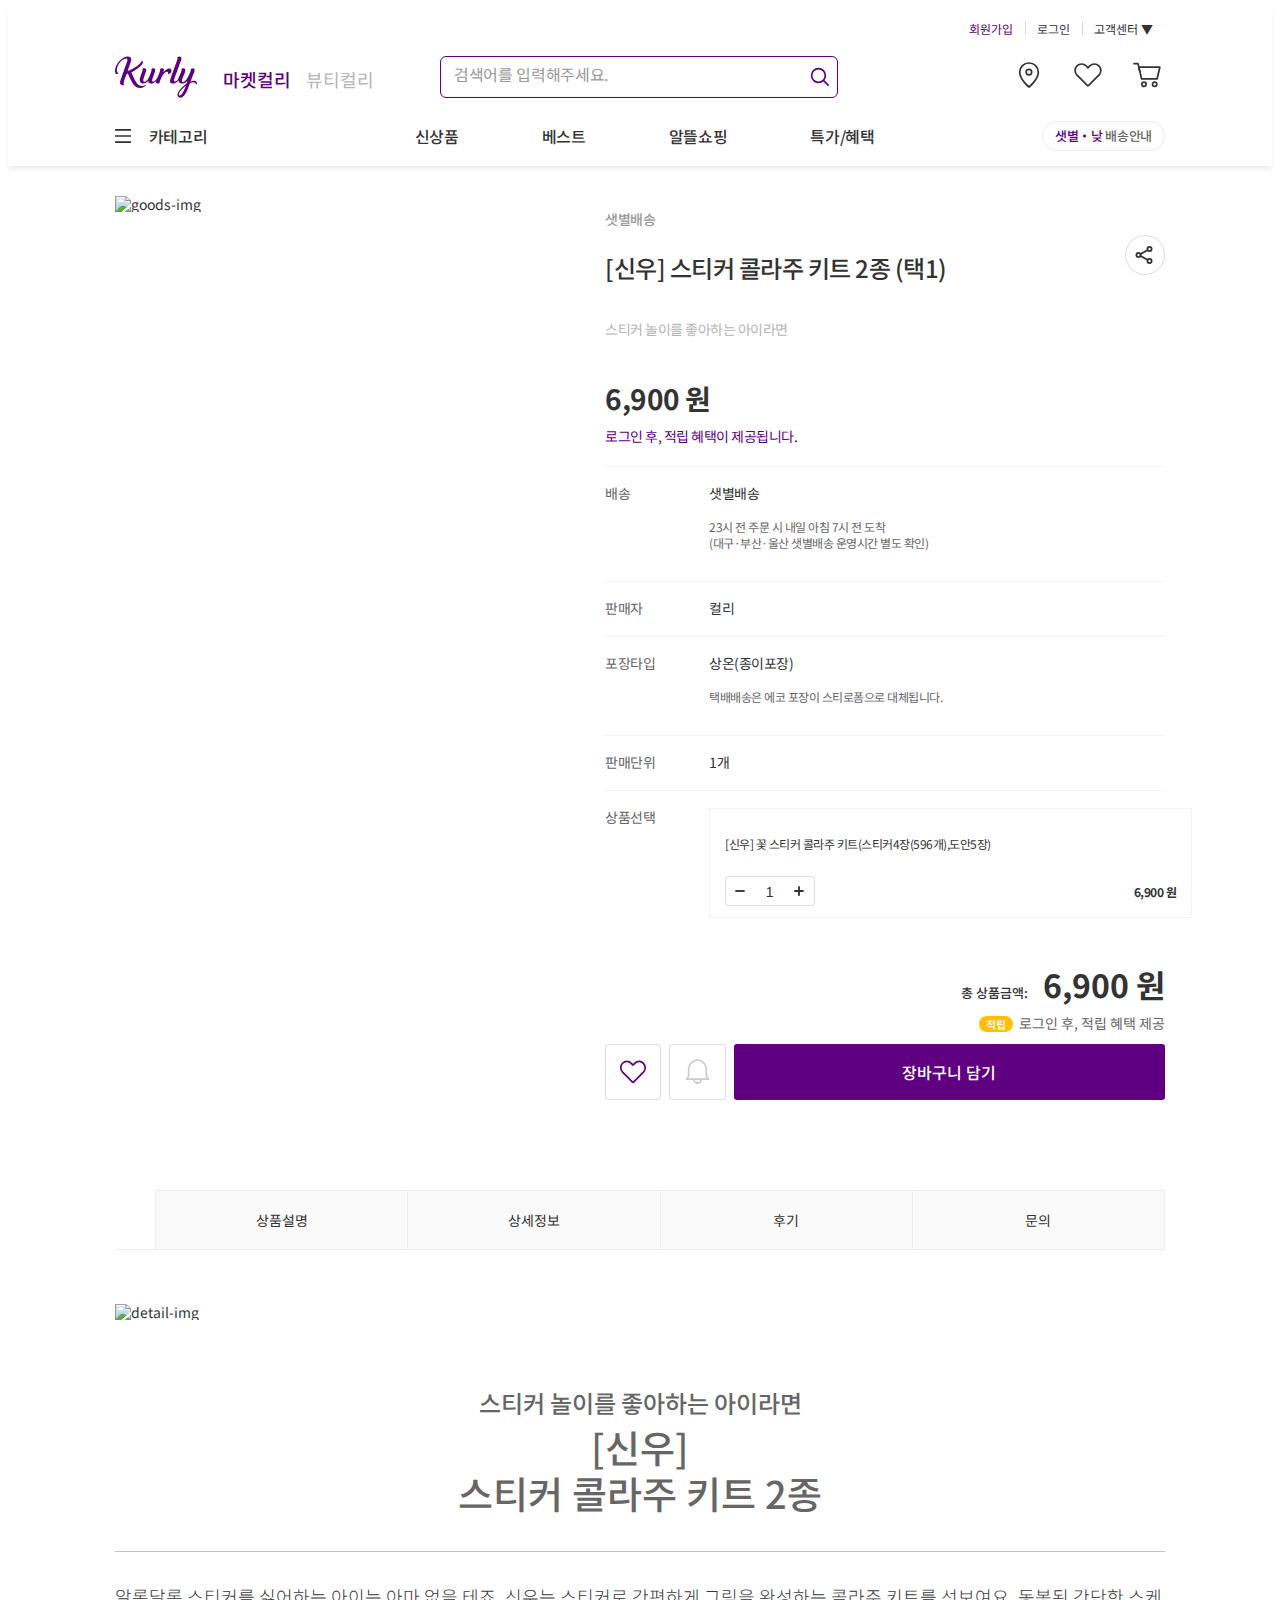
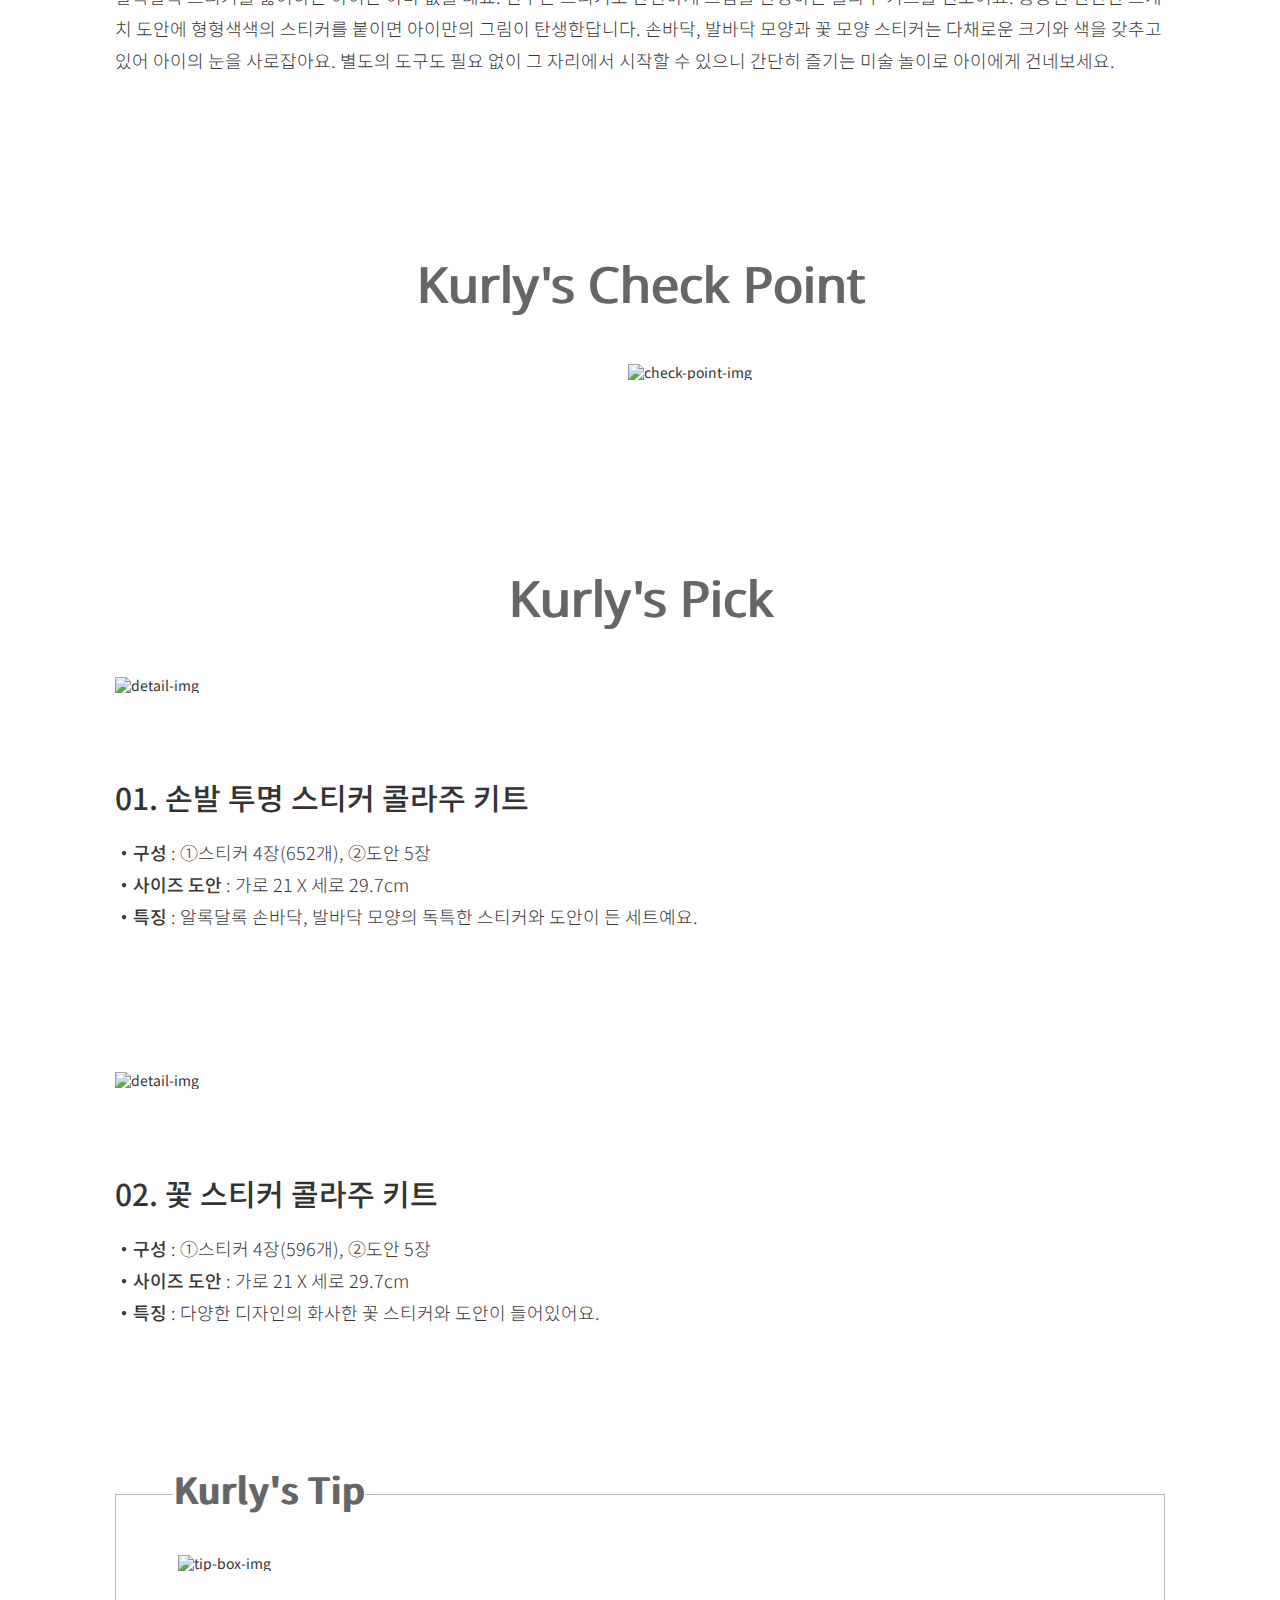
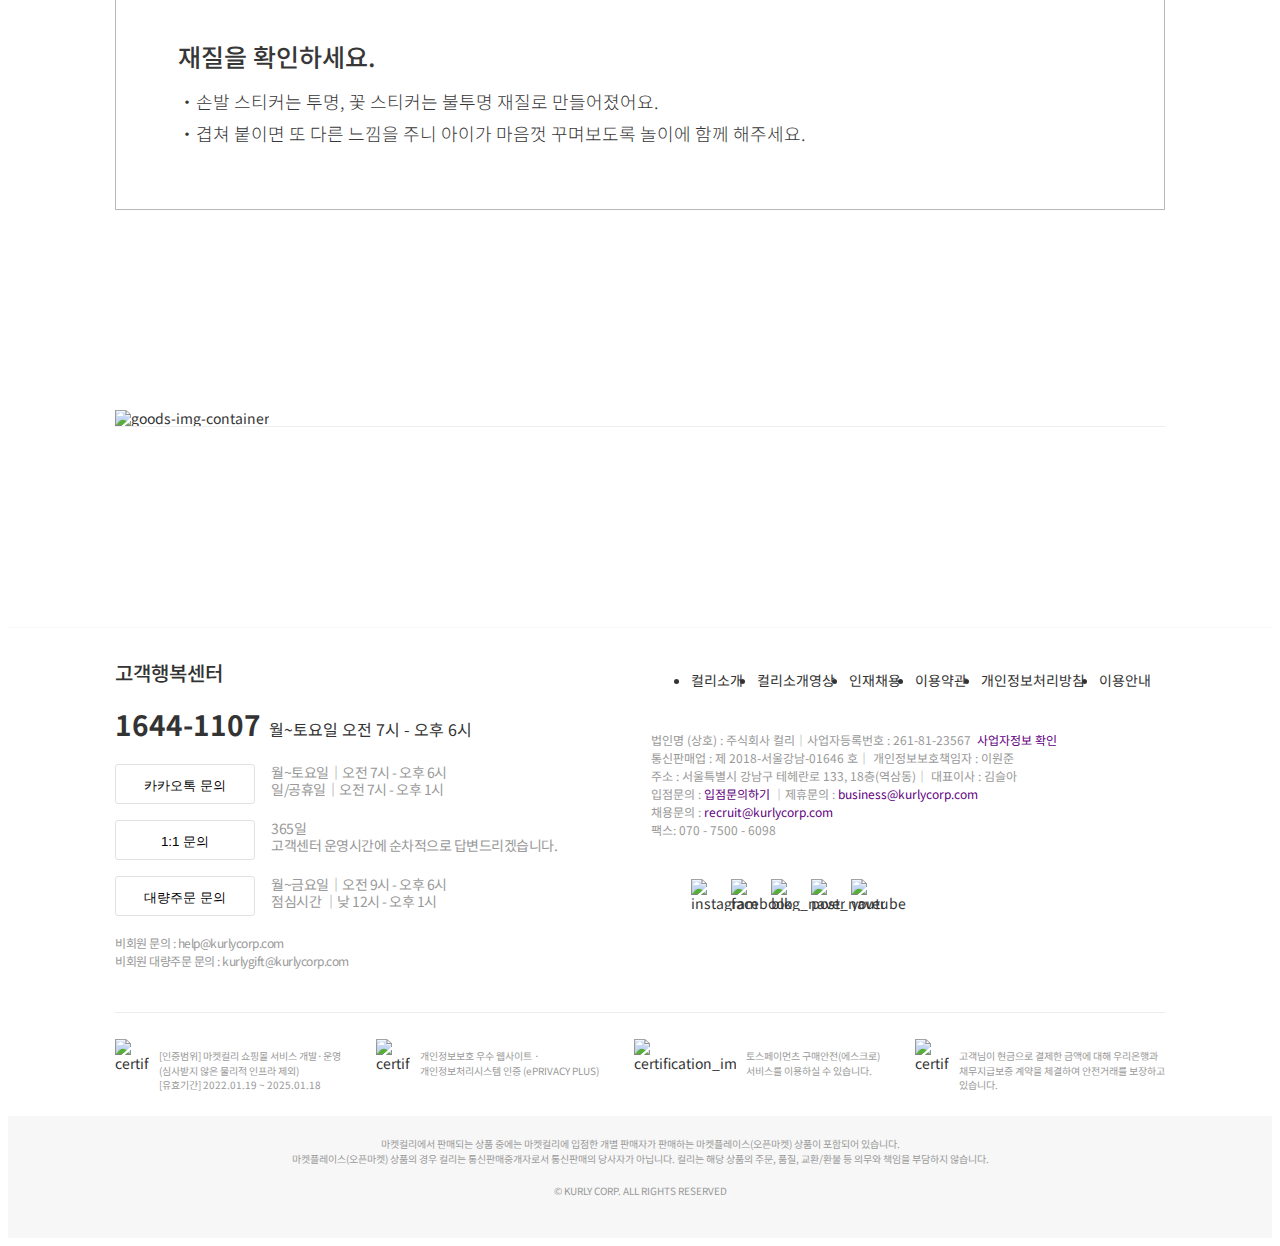
==== pages/goods.html @ 86a8a4fe "상품 상세 페이지 ing" ====
<!DOCTYPE html>
<html lang="en">
<head>
    <meta charset="UTF-8">
    <meta http-equiv="X-UA-Compatible" content="IE=edge">
    <meta name="viewport" content="width=device-width, initial-scale=1.0">
    <title>마켓컬리 상품 상세 페이지</title>
    
    <link rel="icon" href="https://www.kurly.com/favicon.ico">
    <link rel="preconnect" href="https://fonts.googleapis.com">
    <link rel="preconnect" href="https://fonts.gstatic.com" crossorigin>
    <link href="https://fonts.googleapis.com/css2?family=Noto+Sans&family=Noto+Sans+KR:wght@100;300;400;500;700;900&display=swap" rel="stylesheet">
    <link rel="stylesheet" href="https://cdn.jsdelivr.net/npm/reset-css@5.0.1/reset.min.css">
    <link rel="stylesheet" href="../css/main.css">
    <link rel="stylesheet" href="../css/goods.css">
</head>
<body>
    <!-- HEADER -->
    <header>
        <div class="inner">
            <div class="header-top">
                <ul class="user-bar">
                        <li>
                            <a href="">회원가입</a>
                        </li>
                        <li>
                            <a href="">로그인</a>
                        </li>
                        <li>
                            <a href="">고객센터 ▼</a>
                        </li>
                </ul>
            </div>
            <div class="header-middle">
                <a href="/" class="logo">
                    <img src="[data-uri]" alt="logo">
                </a>
                <div class="market-beauty">
                    <button class="market-mode">
                        마켓컬리
                    </button>
                    <button class="beauty-mode">
                        뷰티컬리
                    </button>
                </div>
                <div class="search-bar">
                    <input type="text" placeholder="검색어를 입력해주세요." />
                    <img src="[data-uri]" alt="searchbar icon">
                </div>
                <div class="user-tool">
                    <img src="[data-uri]" alt="user location">
                    <img src="[data-uri]" alt="like icon">
                    <img src="[data-uri]" alt="shoppingcart icon">
                </div>
            </div>
            <div class="header-bottom">
                <div class="category">
                    <img src="[data-uri]" alt="category">
                    카테고리
                </div>
                <div class="nav-menu">
                    <ul class="menu">
                        <li>
                            <a href="">신상품</a>
                        </li>
                        <li>
                            <a href="">베스트</a>
                        </li>
                        <li>
                            <a href="">알뜰쇼핑</a>
                        </li>
                        <li>
                            <a href="">특가/혜택</a>
                        </li>
                    </ul>
                </div>
                <div class="delivery-information">
                    <a href="">
                        <span>샛별・낮</span> 배송안내
                    </a>
                </div>
            </div>
        </div>
    </header>

    <!-- GOODS -->
    <section class="goods">
        <div class="inner">
            <div class="about">
                <div class="about-left">
                    <img src="https://img-cf.kurly.com/shop/data/goods/1609916380132l0.jpg" alt="goods-img">
                </div>
                <div class="about-right">
                    <div class="title">
                        <p>샛별배송</p>
                        <div class="big-title">
                            <h1>[신우] 스티커 콜라주 키트 2종 (택1)</h1> 
                            <button></button>
                        </div>
                        <p class="description">스티커 놀이를 좋아하는 아이라면</p>
                    </div>
                    <div class="about-price">
                        <p>6,900 원</p>
                        <span>로그인 후, 적립 혜택이 제공됩니다.</span>
                    </div>
                    <div class="about-info">
                        <div class="info-container">
                            <div class="info-left">배송</div>
                            <div class="info-right">
                                샛별배송
                                <p>
                                    23시 전 주문 시 내일 아침 7시 전 도착<br>
                                    (대구·부산·울산 샛별배송 운영시간 별도 확인)
                                </p>
                            </div>
                        </div>
                        <div class="info-container">
                            <div class="info-left">판매자</div>
                            <div class="info-right">컬리</div>
                        </div>
                        <div class="info-container">
                            <div class="info-left">포장타입</div>
                            <div class="info-right">
                                상온(종이포장)
                                <p>
                                    택배배송은 에코 포장이 스티로폼으로 대체됩니다.
                                </p>
                            </div>
                        </div>
                        <div class="info-container">
                            <div class="info-left">판매단위</div>
                            <div class="info-right">1개</div>
                        </div>
                        <div class="info-container">
                            <div class="info-left">상품선택</div>
                            <div class="info-right">
                                <div class="ea-counterBox">
                                    <p>[신우] 꽃 스티커 콜라주 키트(스티커4장(596개),도안5장)</p>
                                    <div class="counterBox_underline">
                                        <div class="ea-buttons">
                                            <button class="minus">-</button><button class="ea">1</button><button class="plus">+</button>
                                        </div>
                                        <span>6,900 원</span>
                                    </div>
                                </div>
                            </div>
                        </div>
                    </div>
                    <div class="order">
                        <div class="order-guide">
                            <div class="sum-price">
                                <span class="price-text">총 상품금액:</span>
                                <span class="price-number">6,900 원</span><br>
                            </div>
                            <div class="guide-text">
                                <span class="accumulation">적립</span>로그인 후, 적립 혜택 제공
                            </div>
                        </div>
                        <div class="order-buttons">
                            <button class="like-notice"><img src="[data-uri]" alt="like-button"></button>
                            <button class="like-notice"><img src="[data-uri]" alt="notice-button"></button>
                            <button class="toShoppingCart">장바구니 담기</button>
                        </div>
                        </div>
                    </div>
                </div>
            </div>
        </div>
    </section>

    <!-- MIDDLEBAR -->
    <section class="middleBar">
        <div class="inner">
            <nav class="middleBar-container">
                <ul class="middle-bar">
                    <li>
                        <a href="">상품설명</a>
                    </li>
                    <li>
                        <a href="">상세정보</a>
                    </li>
                    <li>
                        <a href="">후기</a>
                    </li>
                    <li>
                        <a href="">문의</a>
                    </li>
                </ul>
            </nav>
        </div>
    </section>

    <!-- DETAIL -->
    <sectcion class="detail">
        <div class="inner">
            <img src="https://img-cf.kurly.com/shop/data/goodsview/20210106/gv20000149608_1.jpg" alt="detail-img">
            <div class="text_title">
                <span>스티커 놀이를 좋아하는 아이라면</span>
                [신우]<br>
                스티커 콜라주 키트 2종
            </div>
            <p class="text_words">
                알록달록 스티커를 싫어하는 아이는 아마 없을 테죠. 신우는 스티커로 간편하게 그림을 완성하는 콜라주 키트를 선보여요. 동봉된 간단한 스케치 도안에 형형색색의 스티커를 붙이면 아이만의 그림이 탄생한답니다. 손바닥, 발바닥 모양과 꽃 모양 스티커는 다채로운 크기와 색을 갖추고 있어 아이의 눈을 사로잡아요. 별도의 도구도 필요 없이 그 자리에서 시작할 수 있으니 간단히 즐기는 미술 놀이로 아이에게 건네보세요.
            </p>
            <div class="check-point">
                <h3 class="detail-h3">Kurly's Check Point</h3>
                <div class="cp-img">
                    <img src="https://img-cf.kurly.com/shop/data/goodsview/20210107/gv30000149912_1.jpg" alt="check-point-img">
                </div>
            </div>
            <div class="pick">
                <h3 class="detail-h3">Kurly's Pick</h3>
                <div class="detail-img-container">
                    <img src="https://img-cf.kurly.com/shop/data/goodsview/20210106/gv10000149613_1.jpg" alt="detail-img">
                </div>
                <div class="pick-option">
                    <p>01. 손발 투명 스티커 콜라주 키트</p>
                    <li><span class="option-span">・구성</span> : ①스티커 4장(652개), ②도안 5장</li>
                    <li><span class="option-span">・사이즈 도안</span> : 가로 21 X 세로 29.7cm</li>
                    <li><span class="option-span">・특징</span> : 알록달록 손바닥, 발바닥 모양의 독특한 스티커와 도안이 든 세트예요.</li>
                </div>
                <div class="detail-img-container">
                    <img src="https://img-cf.kurly.com/shop/data/goodsview/20210106/gv20000149614_1.jpg" alt="detail-img">
                </div>
                <div class="pick-option">
                    <p>02. 꽃 스티커 콜라주 키트</p>
                    <li><span class="option-span">・구성</span> : ①스티커 4장(596개), ②도안 5장</li>
                    <li><span class="option-span">・사이즈 도안</span>  : 가로 21 X 세로 29.7cm</li>
                    <li><span class="option-span">・특징</span>  : 다양한 디자인의 화사한 꽃 스티커와 도안이 들어있어요.</li>
                </div>
            </div>
            <div class="tip">
                <span class="tip-title">Kurly's Tip</span>
                <div class="tip-box">
                    <div class="tip-contents">
                        <div class="tip-img-container">
                            <img src="https://img-cf.kurly.com/shop/data/goodsview/20210106/gv10000149615_1.jpg" alt="tip-box-img">
                        </div>
                        <div class="tip-text">
                            <p>재질을 확인하세요.</p>
                            <span class="tip-span"> ・손발 스티커는 투명, 꽃 스티커는 불투명 재질로 만들어졌어요.</span><br>
                            <span class="tip-span"> ・겹쳐 붙이면 또 다른 느낌을 주니 아이가 마음껏 꾸며보도록 놀이에 함께 해주세요. </span>
                        </div>
                    </div>
                </div>
            </div>
            <div class="goods-img-container">
                <img src="https://img-cf.kurly.com/shop/data/goodsview/20210106/gv30000149619_1.jpg" alt="goods-img-container">
            </div>
        </div>
    </sectcion>

    <!-- FOOTER -->
    <footer>
        <div class="inner">
            <div class="footer-top">
                <div class="footer-left">
                    <h2>고객행복센터</h2>
                    <div class="call">
                        <span class="number">1644-1107</span>월~토요일 오전 7시 - 오후 6시
                    </div>
                    <div class="contact">
                        <div class="kakao">
                            <button>카카오톡 문의</button>
                            <p>
                                월~토요일｜오전 7시 - 오후 6시<br>
                                일/공휴일｜오전 7시 - 오후 1시
                            </p>
                        </div>
                        <div class="oneOnOne">
                            <button>1:1 문의</button>
                            <p>
                                365일<br>
                                고객센터 운영시간에 순차적으로 답변드리겠습니다.
                            </p>
                        </div>
                        <div class="mass">
                            <button>대량주문 문의</button>
                            <p>
                                월~금요일｜오전 9시 - 오후 6시<br>
                                점심시간 ｜낮 12시 - 오후 1시
                            </p>
                        </div>
                        <div class="email">
                            <p>
                                비회원 문의 : <a href="mailto:help@kurlycorp.com">help@kurlycorp.com</a><br>
                                비회원 대량주문 문의 : <a href="mailto:kurlygift@kurlycorp.com">kurlygift@kurlycorp.com</a>
                            </p>
                        </div>
                    </div>
                </div>
                <div class="footer-right">
                    <ul class="footer-list">
                        <li>컬리소개</li>
                        <li>컬리소개영상</li>
                        <li>인재채용</li>
                        <li>이용약관</li>
                        <li>개인정보처리방침</li>
                        <li>이용안내</li>
                    </ul>
                    <div class="footer-about">
                        법인명 (상호) : 주식회사 컬리｜사업자등록번호 : 261-81-23567 <a href="https://www.ftc.go.kr/bizCommPop.do?wrkr_no=2618123567&apv_perm_no=">사업자정보 확인</a><br>
                        통신판매업 : 제 2018-서울강남-01646 호｜ 개인정보보호책임자 : 이원준<br>
                        주소 : 서울특별시 강남구 테헤란로 133, 18층(역삼동)｜ 대표이사 : 김슬아<br>
                        입점문의 :<a href="https://docs.google.com/forms/d/e/1FAIpQLScLB7YkGJwNRzpGpp0gbR1i4C1_uvTEFj43SFfJ_XEadTn3gQ/viewform?usp=sf_link">입점문의하기</a>
                        ｜제휴문의 :<a href="mailto:business@kurlycorp.com">business@kurlycorp.com</a><br>
                        채용문의 :<a href="mailto:recruit@kurlycorp.com">recruit@kurlycorp.com</a><br>
                        팩스: 070 - 7500 - 6098
                    </div>
                    <div class="sns">
                        <ul class="sns-icons">
                            <a href="https://instagram.com/marketkurly">
                                <img src="https://res.kurly.com/pc/ico/1810/ico_instagram.png" alt="instagram">
                            </a>
                            <a href="https://www.facebook.com/marketkurly">
                                <img src="https://res.kurly.com/pc/ico/1810/ico_fb.png" alt="facebook">
                            </a>
                            <a href="https://blog.naver.com/marketkurly">
                                <img src="https://res.kurly.com/pc/ico/1810/ico_blog.png" alt="blog_naver">
                            </a>
                            <a href="https://m.post.naver.com/marketkurly">
                                <img src="https://res.kurly.com/pc/ico/1810/ico_naverpost.png" alt="post_naver">
                            </a>
                            <a href="https://www.youtube.com/channel/UCfpdjL5pl-1qKT7Xp4UQzQg">
                                <img src="https://res.kurly.com/pc/ico/1810/ico_youtube.png" alt="youtube">
                            </a>
                        </ul>
                    </div>
                </div>
            </div>
            <div class="footer-middle">
                <div class="certification">
                    <img src="https://res.kurly.com/pc/ico/2208/logo_isms.svg" alt="certification_img">
                    <p>
                        [인증범위] 마켓컬리 쇼핑몰 서비스 개발·운영
                        <br>
                        (심사받지 않은 물리적 인프라 제외)
                        <br>
                        [유효기간] 2022.01.19 ~ 2025.01.18
                    </p>
                </div>
                <div class="certification">
                    <img src="https://res.kurly.com/pc/ico/2208/logo_privacy.svg" alt="certification_img">
                    <p>
                        개인정보보호 우수 웹사이트 ·
                        <br>
                        개인정보처리시스템 인증 (ePRIVACY PLUS)
                    </p>
                </div>
                <div class="certification">
                    <img src="https://res.kurly.com/pc/ico/2208/logo_tosspayments.svg" alt="certification_img">
                    <p>
                        토스페이먼츠 구매안전(에스크로)
                        <br>
                        서비스를 이용하실 수 있습니다.
                    </p>
                </div>
                <div class="certification">
                    <img src="https://res.kurly.com/pc/ico/2208/logo_wooriBank.svg" alt="certification_img">
                    <p>
                        고객님이 현금으로 결제한 금액에 대해 우리은행과
                        <br>
                        채무지급보증 계약을 체결하여 안전거래를 보장하고
                        <br>
                        있습니다.
                    </p>
                </div>
            </div>
        </div>
        <div class="footer-bottom">
            <span>마켓컬리에서 판매되는 상품 중에는 마켓컬리에 입점한 개별 판매자가 판매하는 마켓플레이스(오픈마켓) 상품이 포함되어 있습니다.</span>
            <br>
            <span>마켓플레이스(오픈마켓) 상품의 경우 컬리는 통신판매중개자로서 통신판매의 당사자가 아닙니다. 컬리는 해당 상품의 주문, 품질, 교환/환불 등 의무와 책임을 부담하지 않습니다.</span>
            <br>
            <p class="reserved">© KURLY CORP. ALL RIGHTS RESERVED</p>
        </div>
    </footer>
</body>
</html>
---- css/main.css ----
/* COMMON */
body{
    font-family: "Noto Sans KR", "malgun gothic", AppleGothic, dotum, sans-serif;
    font-size: 14px;
    color: #333;
    line-height: 1.15;
}
.inner{
    width: 1050px;
    margin: 0 auto; /* 가운데 정렬 사용조건 두가지 1. auto를 위해 width값 정의돼야 함. 2. display속성이 block이어야 한다.*/
    position: relative;
}
a{
    text-decoration: none;
    color: #333;
}
button{
    background-color: transparent;
    border: none;
    cursor: pointer;
}

/* HEADER */
header{
    top: 0;
    margin-top: 10px;
    box-shadow: rgb(0 0 0 / 7%) 0px 3px 4px 0px;
}
header > .inner{
    height: 156px;
}
header .header-top{
    height: 35px;
    width: 100%;
    position: relative;
}
header .header-top ul.user-bar{
    position: absolute;
    top: 0;
    right: 0;
    font-size: 12px;
    display: flex;
    align-items: center;
    justify-content: center;
}
header .header-top ul.user-bar li{
    cursor: pointer;
    list-style: none;
}
header .header-top ul.user-bar li:first-child > a{
    color: rgb(95, 0, 128);
}
header .header-top ul.user-bar li::before{
    content: "";
    display: block;
    width: 1px;
    height: 13px;
    background-color: rgb(217, 217, 217);
    position: absolute;
    top: 0;
    bottom: 0;
    margin: auto;
}
header .header-top ul.user-bar li:first-child::before{
    display: none;
}
header .header-top ul.user-bar li a{
    padding: 0 12px;
    font-size: 12px;
}
header .header-middle{
    height: 63px;
    width: 100%;
    display: flex;
    position: relative;
    align-items: center;
}
header .header-middle .logo{
    position: relative;
}
header .header-middle .logo img{
    position: absolute;
    top: 0;
    bottom: 0;
    left: 0;
    margin: auto;
}
header .header-middle .market-beauty{
    position: absolute;
    left: 82px;
    height: 20px;
    top: 0;
    bottom: 0;
    margin: auto;
}
header .header-middle .market-beauty > button{
    font-family: "Noto Sans KR", "malgun gothic", AppleGothic, dotum, sans-serif;
}
header .header-middle .market-beauty .market-mode{
    flex-shrink: 0;
    font-size: 18px;
    font-weight: 500;
    line-height: 1.33;
    letter-spacing: normal;
    color: rgb(95, 0, 128);
    cursor: pointer;
    margin-left: 20px;
}
header .header-middle .market-beauty .beauty-mode{
    flex-shrink: 0;
    font-size: 18px;
    font-weight: normal;
    line-height: 1.33;
    letter-spacing: normal;
    color: rgb(181, 181, 181);
    cursor: pointer;
    position: relative;
}
/* header .header-middle .market-beauty .beauty-mode::before{   구분선이 padding값에 따라 움직이지 않고 글자에 붙어있음.
    content: "";
    display: block;
    width: 1px;
    height: 13px;
    background-color: rgb(217, 217, 217);
    position: absolute;
    top: 0;
    bottom: 0;
    margin: auto;
} */
header .header-middle .market-beauty .beauty-mode:hover{
    font-weight: 500;
    color: rgb(95, 0, 128);
}
header .header-middle .search-bar{
    position: absolute;
    left: 325px;
}
header .header-middle .search-bar > input{
    width: 370px;
    height: 40px;
    border : 1px solid rgb(95, 0, 128);
    border-radius: 6px;
    background-color: rgb(255, 255, 255);
    box-shadow: rgb(247 247 247) 0px 0px 0px 1px inset;
    padding: 0 13px;
}
header .header-middle .search-bar > input:focus{
    outline-style: none;
}
header .header-middle .search-bar > input::placeholder{
    font-family: "Noto Sans KR", "malgun gothic", AppleGothic, dotum, sans-serif;
    font-size: 16px;
    letter-spacing: -0.33px;
    color: rgb(153, 153, 153)
}
header .header-middle .search-bar > img{
    position: absolute;
    right: 0;
    top: 0;
    bottom: 0;
    margin: auto;
}
header .header-middle .user-tool{
    position: absolute;
    right: 0;
}
header .header-middle .user-tool img:first-child{
    margin-right: 20px;
}
header .header-middle .user-tool img:last-child{
    margin-left: 20px;
}
header .header-bottom{
    height: 56px;
    width: 100%;
    display: flex;
    justify-content: space-between; /*가로 정렬*/
    align-items: center; /*세로 정렬*/
}
header .header-bottom .category{
    font-size: 16px;
    font-weight: 500;
    line-height: 20px;
    letter-spacing: -0.3px;
    color: rgb(51, 51, 51);
}
header .header-bottom .category > img{
    margin-right: 14px;
}
header .header-bottom .nav-menu{
    width: 500px;
    font-size: 16px;
    font-weight: 500;
    line-height: 20px;
    letter-spacing: -0.3px;
    color: rgb(51, 51, 51);
}
header .header-bottom .nav-menu .menu{
    display: flex;
    list-style: none;
    justify-content: space-between;
}
header .header-bottom .nav-menu .menu li{
   
}
header .header-bottom .nav-menu .menu li a:hover{
    color: rgb(95, 0, 128);
    border-bottom: solid 1px rgb(95, 0, 128);
}
header .header-bottom .delivery-information{
    border: 1px solid rgb(238, 238, 238);
    border-radius: 18px;
    padding: 6px 12px;
    color: rgb(102, 102, 102);
    font-size: 13px;
    line-height: 16px;
    letter-spacing: -0.32px;
}
header .header-bottom .delivery-information a{
    font-weight: 500;
    color: rgb(102, 102, 102);
}
header .header-bottom .delivery-information a span{
    color: rgb(95, 0, 128);
}

/* VISUAL */
.visual{
    background-image: url("https://product-image.kurly.com/cdn-cgi/image/format=auto/banner/main/pc/img/4f52800e-df9a-4919-ba85-8e9742e1aea1.jpg");
    background-position: center;
}
.visual > .inner{
    height: 370px;
    margin-bottom: 40px;
}

/* GOODS */
.goods{

}
.goods > .inner{

}
.goods .goods-top{
    display: flex;
    justify-content: center;
    align-items: center;
    padding-top: 40px ;
    margin-bottom: 27px;
}
.goods .goods-top span{
    color: rgb(51, 51, 51);
    font-size: 28px;
    line-height: 1.15;
    letter-spacing: -0.26px;
    font-weight: 500;
    padding: 8px 0;
}
.goods .goods-list{
    display: flex;
    justify-content: space-between;
    padding-bottom: 40px;
}
.goods .goods-list .goods-card{
    margin-right: 18px;
}
.goods .goods-list .goods-card .img-container{
    height: 320px;
    position: relative;
}
.goods .goods-list .goods-card .img-container img{
    height: 100%;
}
.goods .goods-list .goods-card .img-container button{
    position: absolute;
    right: 16px;
    bottom: 16px;
    z-index: 10;
}
.goods .goods-list .goods-card .goods-info{
    padding: 14px 10px 0 0;
}
.goods .goods-list .goods-card .goods-info .goods-name{
    font-size: 16px;
    line-height: 1.45;
    font-weight: 400;
    margin-bottom: 8px;
}
.goods .goods-list .goods-card .goods-info .goods-price{
    display: flex; /* display: flex 후 justify-content:space-between;, align-items: center; 자주 나온다. 외워두자. */
    justify-content: space-between;
    align-items: center;
}
.goods .goods-list .goods-card .goods-info .goods-price span{
    font-size: 16px;
    font-weight: 700;
    line-height: 1.5;
}

/* AD */
.ad{

}
.ad > .inner{
    padding: 40px 0;
}
.ad a{
   
}
.ad img{
    height: 140px;
    width: 1050px;
}

/* SPECIAL DEALS */
.special_deals{

}
.special_deals > .inner{
    display: flex;
    justify-content: space-between;
    padding: 80px 0;
}
.special_deals .sd-left{

}
.special_deals .sd-left h2{
    font-size: 28px;
    color: rgb(51, 51, 51);
    font-weight: 500;
    line-height: 1.1;
    letter-spacing: -0.26px;
    margin-bottom: 10px;
}
.special_deals .sd-left h3{
    font-size: 16px;
    color: rgb(153, 153, 153);
    font-weight: normal;
    line-height: 1.3;
    letter-spacing: normal;
    margin-bottom: 24px;
}
.special_deals .sd-left .left-time{
    
}
.special_deals .sd-left .left-time span{
    width: 136px;
    font-size: 32px;
    font-weight: 800;
    color: rgb(51, 51, 51);
}
.special_deals .sd-left p{
    font-size: 14px;
    color: rgb(204, 204, 204);
    font-weight: normal;
    line-height: 1.43;
    letter-spacing: -0.4px;
    margin-top: 32px;
}
.special_deals .sd-right{
    width: 694px;
}
.special_deals .sd-right .img-container{
    height: 347px;
    position: relative;
}
.special_deals .sd-right .img-container img{
    width: 100%;
    height: 100%;
}
.special_deals .sd-right .img-container button{
    position: absolute;
    right: 16px;
    bottom: 16px;
    z-index: 10;
}
.special_deals .sd-right .goods-info{
    padding-top: 14px;
}
.special_deals .sd-right .goods-info .goods-description{
    font-size: 14px;
    font-weight: 400;
    color: rgb(153, 153, 153);
    margin-bottom: 8px;
    line-height: 1.38;
    word-break: break-word; /* 줄바꿈 시 문자단위로 줄바꿈 되도록 */
}
.special_deals .sd-right .goods-info .goods-name{
    font-size: 16px;
    line-height: 1.45;
    color: rgb(51, 51, 51);
    font-weight: 400;
    margin-bottom: 6px;
}
.special_deals .sd-right .goods-info .goods-price{
    color: rgb(51, 51, 51);
    font-size: 20px;
    font-weight: 800;
    line-height: 1.5;
}

/* REVIEW */
.review {
    
}
.review > .inner{
    padding: 40px 0;
}
.review .review-top{
    display: flex;
    justify-content: center;
    align-items: center;
    flex-direction: column;
}
.review .review-top span{
    padding: 8px 0px;
    color: rgb(51, 51, 51);
    font-size: 28px;
    line-height: 1.15;
    letter-spacing: -0.26px;
    font-weight: 500;
}
.review .review-top p{
    font-size: 16px;
    font-weight: normal;
    line-height: 1.45;
    letter-spacing: -0.2px;
    text-align: center;
    color: rgb(153, 153, 153);
    margin-top: 2px;
    margin-bottom: 30px;
}
.review .review-list{
    display: flex;
}
.review .review-list .img-container{
    display: flex;
    justify-content: center;
    align-items: center;
    width: 175px;
    height: 175px;
    margin-right: 3px;
}
.review .review-list .img-container:last-child{
    margin-right: 0;
}
.review .review-list .img-container img{
    width: 100%;
    height: 100%;
}
.review .review-bottom{
    display: flex;
    justify-content: center;
    align-items: center;
    flex-direction: column;
    margin-top: 40px;
    line-height: 1.9;
    font-size: 16px;
    letter-spacing: -0.05em;
}
.review .review-bottom p{
    color: rgb(153, 153, 153);
    font-weight: 400;
    line-height: 1.9;
    font-size: 16px;
    letter-spacing: -0.05em;
    margin: 0;
}
.review .review-bottom a{
    color: rgb(51, 51, 51);
    font-weight: 500;
    line-height: 1.9;
    font-size: 16px;
    letter-spacing: -0.05em;
    margin: 0;
}

/* FOOTER */
footer{
    border-top: 1px solid rgb(247, 247, 247);
    margin-top: 40px;
}
footer > .inner{
    
}
footer .footer-top{
    padding: 30px 0;
    display: flex;
    justify-content: space-between;
}
footer .footer-top .footer-left{

}
footer .footer-top .footer-left button{
    display: block;
    width: 140px;
    height: 40px;
    border: 1px solid rgb(226, 226, 226);
    border-radius: 3px;
    line-height: 39px;
    text-align: center;
    margin-right: 16px;
    margin-bottom: 16px;
}
footer .footer-top .footer-left h2{
    padding-bottom: 17px;
    font-weight: 500;
    font-size: 20px;
    line-height: 29px;
    margin: 0;
    padding-bottom: 17px;
}
footer .footer-top .footer-left .call{
    display: block;
    padding-bottom: 20px;
    font-weight: normal;
    font-size: 16px;
}
footer .footer-top .footer-left .call .number{
    font-size: 28px;
    line-height: 40px;
    font-weight: 700;
    margin-right: 8px;
}
footer .footer-top .footer-left .contact{

}
footer .footer-top .footer-left .contact p{
    margin-top: 2px;
    color: rgb(153, 153, 153);
    letter-spacing: -0.5px;
    line-height: 16.8px;
}
footer .footer-top .footer-left .contact .kakao{
    display: flex;
    flex-direction: row;
}
footer .footer-top .footer-left .contact .kakao p{
    margin: 0;
}
footer .footer-top .footer-left .contact .oneOnOne{
    display: flex;
    flex-direction: row;
}
footer .footer-top .footer-left .contact .oneOnOne p{
    margin: 0;
}
footer .footer-top .footer-left .contact .mass{
    display: flex;
    flex-direction: row;
}
footer .footer-top .footer-left .contact .mass p{
    margin: 0;
}
footer .footer-top .footer-left .contact .email{
    font-size: 12px;
    line-height: 18px;
    color: rgb(153, 153, 153);
}
footer .footer-top .footer-left .contact .email a{
    font-size: 12px;
    line-height: 18px;
    color: rgb(153, 153, 153);
}
footer .footer-top .footer-right{

}
footer .footer-top .footer-right .footer-list{
    display: flex;
    padding-bottom: 29px;
}
footer .footer-top .footer-right .footer-list li{
    margin-right: 14px;
}
footer .footer-top .footer-right .footer-about{
    font-weight: 400;
    font-size: 12px;
    line-height: 18px;
    color: rgb(153, 153, 153);
    margin-bottom: 40px;
}
footer .footer-top .footer-right .footer-about a{
    margin-left: 3px;
    color: rgb(95, 0, 128);
}
footer .footer-top .footer-right .sns{

}
footer .footer-top .footer-right .sns .sns-icons{
    display: flex;
}
footer .footer-top .footer-right .sns .sns-icons a{
    width: 30px;
    height: 30px;
    margin-right: 10px;
}
footer .footer-top .footer-right .sns .sns-icons a img{
    width: 100%;
    height: 100%;
}
footer .footer-middle{
    display: flex;
    justify-content: space-between;
    padding: 26px 0px 33px;
    border-top: 1px solid rgb(238, 238, 238);
}
footer .footer-middle .certification{
    display: flex;
    height: 43.5px;
    text-align: left;
}
footer .footer-middle .certification img{
    width: 34px;
    margin-right: 10px;
}
footer .footer-middle .certification:nth-child(3) img{
    width: 102px;
}
footer .footer-middle .certification p{
    font-size: 10px;
    line-height: 14.5px;
    color: rgb(153, 153, 153);
}
footer .footer-bottom{
    padding: 20px 0px 30px;
    font-size: 10px;
    line-height: 15px;
    text-align: center;
    color: rgb(153, 153, 153);
    background-color: rgb(247, 247, 247);
}
footer .footer-bottom .reserved{
    padding-top: 7px;
}
---- css/goods.css ----
/* GOODS */
.goods{

}
.goods > .inner{
    padding-top: 30px;
}
.goods .about{
    display: flex;
    justify-content: space-between;
}
.goods .about .about-left{
    
}
.goods .about .about-left img{
    width: 430px;
    height: 552px;
}
.goods .about .about-right{
    width: 560px;
}
.goods .about .about-right .title{

}
.goods .about .about-right .title p{
    font-weight: 500;
    line-height: 1.36;
    letter-spacing: -0.5px;
    color: rgb(153, 153, 153);
    margin-bottom: 6px;
    width: 500px;
}
.goods .about .about-right .title .big-title{
    display: flex;
    justify-content: space-between;
}
.goods .about .about-right .title .big-title h1{
    width: 500px;
    font-weight: 500;
    font-size: 24px;
    color: rgb(51, 51, 51);
    line-height: 34px;
    letter-spacing: -0.5px;
    margin-right: 20px;
}
.goods .about .about-right .title .big-title button{
    width: 40px;
    height: 40px;
    background: url([data-uri]) 50% 50% no-repeat;
}
.goods .about .about-right .title .description{
    padding-top: 5px;
    font-size: 14px;
    font-weight: 400;
    color: rgb(181, 181, 181);
    line-height: 19px;
    letter-spacing: -0.5px;
}
.goods .about .about-right .about-price{
    padding-top: 10px;
}
.goods .about .about-right .about-price p{
    padding-right: 4px;
    font-size: 28px;
    color: rgb(51, 51, 51);
    font-weight: bold;
    line-height: 30px;
    letter-spacing: -0.5px;
    margin-bottom: 14px;
}
.goods .about .about-right .about-price span{
    font-size: 14px;
    color: rgb(95, 0, 128);
    line-height: 19px;
    letter-spacing: -0.5px;
}
.goods .about .about-right .about-info{
    margin-top: 20px;
}
.goods .about .about-right .about-info .info-left{
    font-size: 14px;
    letter-spacing: -0.5px;
    color: rgb(102, 102, 102);
    line-height: 19px;
    width: 128px;;
}
.goods .about .about-right .about-info .info-right{
    font-size: 14px;
    letter-spacing: -0.5px;
    color: rgb(51, 51, 51);
    line-height: 19px;
    width: 100%;
}
.goods .about .about-right .about-info .info-right .ea-counterBox{
    border: 1px solid rgb(244, 244, 244);
    width: 100%;
    padding: 11px 10px 11px 15px;
    position: relative;
}
.goods .about .about-right .about-info .info-right .ea-counterBox p{
    font-size: 12px;
    line-height: 16px;
    letter-spacing: -0.5px;
    color: rgb(51, 51, 51);
    padding-bottom: 12px;
}
.goods .about .about-right .about-info .info-right .ea-counterBox .counterBox_underline{
    display: flex;
    justify-content: space-between;
    align-items: center;
}
.goods .about .about-right .about-info .info-right .ea-counterBox .counterBox_underline span{
    font-weight: bold;
    font-size: 12px;
    color: rgb(51, 51, 51);
    padding-right: 5px;
}
.goods .about .about-right .about-info .info-right .ea-counterBox .ea-buttons{
    display: inline-flex;
    flex-direction: row;
    align-items: center;
    border: 1px solid rgb(221, 223, 225);
    width: 88px;
    border-radius: 3px;
}
.goods .about .about-right .about-info .info-right .ea-counterBox .ea-buttons .minus{
    display: inline-flex;
    width: 28px;
    height: 28px;
    border: none;
    font-size: 1px;
    color: transparent;
    background-size: cover;
    background-color: transparent;
    background-image: url([data-uri]);
    vertical-align: top;
}
.goods .about .about-right .about-info .info-right .ea-counterBox .ea-buttons .plus{
    display: inline-flex;
    width: 28px;
    height: 28px;
    border: none;
    font-size: 1px;
    color: transparent;
    background-size: cover;
    background-color: transparent;
    background-image: url([data-uri]);
    vertical-align: top;
}
.goods .about .about-right .about-info .info-right .ea-counterBox .ea-buttons .ea{
    display: inline-flex;
    overflow: hidden;
    white-space: nowrap;
    justify-content: center;
    font-size: 14px;
    font-weight: 400;
    color: rgb(51, 51, 51);
    text-align: center;
    width: 31px;
    height: 28px;
    line-height: 28px;
}
.goods .about .about-right .about-info .info-right p{
    display: block;
    font-size: 12px;
    color: rgb(102, 102, 102);
    padding-top: 4px;
    line-height: 16px;
}
.goods .about .about-right .about-info .info-container{
    display: flex;
    padding: 17px 0px 18px;
    border-top: 1px solid rgb(244, 244, 244);
}
.goods .about .about-right .order{
    padding-top: 30px;
    padding-bottom: 40px;
    position: relative;
}
.goods .about .about-right .order .order-guide{
    display: flex;
    flex-direction: column;
    align-items: flex-end;
}
.goods .about .about-right .order .order-guide .sum-price{

}
.goods .about .about-right .order .order-guide .sum-price .price-text{
    padding-right: 12px;
    font-size: 13px;
    font-weight: 500;
    color: rgb(51, 51, 51);
    line-height: 20px;
}
.goods .about .about-right .order .order-guide .sum-price .price-number{
    font-weight: bold;
    font-size: 32px;
    color: rgb(51, 51, 51);
    line-height: 36px;
}
.goods .about .about-right .order .order-guide .guide-text{
    padding: 10px 0;
    line-height: 1.45;
    color: rgb(102, 102, 102);
}
.goods .about .about-right .order .order-guide .guide-text .accumulation{
    background-color: rgb(255, 191, 0);
    margin: 1px 6px 0px 0px;
    padding: 0px 7px;
    border-radius: 10px;
    font-size: 11px;
    font-weight: 500;
    color: rgb(255, 255, 255);
    line-height: 20px
}
.goods .about .about-right .order .order-buttons{
    display: flex;
    gap: 8px;
}
.goods .about .about-right .order .order-buttons .like-notice{
    display: inline-block;
    padding: 0px 10px;
    text-align: center;
    overflow: hidden;
    width: 67px;
    height: 56px;
    border-radius: 3px;
    background-color: rgb(255, 255, 255);
    border: 1px solid rgb(221, 221, 221);
}
.goods .about .about-right .order .order-buttons button img{
    width: 100%;
    height: 100%;
}
.goods .about .about-right .order .order-buttons .toShoppingCart{
    font-family: "Noto Sans KR", "malgun gothic", AppleGothic, dotum, sans-serif;
    font-weight: 500;
    padding: 0px 10px;
    text-align: center;
    overflow: hidden;
    width: 100%;
    height: 56px;
    border-radius: 3px;
    color: rgb(255, 255, 255);
    background-color: rgb(95, 0, 128);
    border: 0px none;
    display: inline-block;
    font-size: 16px;
}

/* MIDDLEBAR */
.middleBar{

}
.middleBar > .inner{

}
.middleBar .middleBar-container{
    z-index: 20;
    position: sticky;
    top: 56px;
    width: 1010px;
    box-shadow: rgb(221 221 221) 0px -0.5px 0px 0px inset;
    background-color: rgb(255, 255, 255);
    margin-top: 50px;
}
.middleBar .middle-bar{
    display: flex;
    height: 60px;
    justify-content: space-around;
    width: 100%;
}
.middleBar .middle-bar li{
    border-width: 1px 0px 1px 1px;
    border-color: rgb(238, 238, 238);
    border-style: solid;
    background-color: rgb(250, 250, 250);
    display: flex;
    justify-content: center;
    align-items: center;
    width: 25%;
}
.middleBar .middle-bar li:last-child{
    border-right-width: 1px;
}

/* DETAIL */
.detail{

}
.detail > .inner{
    padding-top: 40px;
}
.detail .text_title{
    text-align: center;
    margin-top: 75px;
    padding-bottom: 35px;
    display: block;
    font-size: 38px;
    font-weight: 500;
    line-height: 46px;
    border-bottom: 1px solid rgb(193, 193, 193);
    color: rgb(102, 102, 102);
}
.detail .text_title span{
    display: block;
    font-size: 24px;
    margin-bottom: 14px;
    line-height: 15px;
}
.detail .text_words{
    margin-top: 28px;
    font-size: 18px;
    line-height: 32px;
    color: rgb(55, 55, 55);
    font-weight: 300;
    letter-spacing: 0px;
}
.detail .check-point{
    margin-top: 180px;
    text-align: center;
}
.detail .detail-h3{
    font-size: 50px;
    background: rgb(255, 255, 255);
    text-shadow: 2px 0px;
    font-weight: 400;
    font-family: "Noto Sans";
    color: rgb(102, 102, 102);
    margin-bottom: 50px;
}
.detail .check-point .cp-img{
    margin-left: 100px;
}
.detail .pick{
    margin-top: 190px;
    text-align: center;
    width: 100%;
}
.detail .detail-img-container{
    text-align: left;
}
.detail .pick .pick-option{
    text-align: left;
    padding-top: 55px;
    margin-bottom: 140px;
}
.detail .pick .pick-option p{
    font-weight: 500;
    margin-bottom: 20px;
    font-size: 30px;
    line-height: 38px;
}
.detail .pick .pick-option li span{
    font-weight: 500;
    font-size: 18px;
    line-height: 32px;
    color: rgb(55, 55, 55);
}
.detail .pick .pick-option li{
    font-size: 18px;
    line-height: 32px;
    color: rgb(55, 55, 55);
    font-weight: 300;
    letter-spacing: 0px;
    list-style: none;
}
.detail .tip{

}
.detail .tip .tip-title{
    display: inline-block;
    margin-left: 58px;
    font-size: 36px;
    background: rgb(255, 255, 255);
    text-shadow: 2px 0px;
    font-weight: 500;
    color: rgb(102, 102, 102);
    letter-spacing: 1px;
}
.detail .tip .tip-box{
    margin-top: -15px;
    border: 1px solid rgb(185, 185, 185);
}
.detail .tip .tip-box .tip-contents{
    margin: 60px 62px;
}
.detail .tip .tip-box .tip-contents .tip-img-container{
    margin-bottom: 66px;
}
.detail .tip .tip-box .tip-contents .tip-img-container img{
    width: 100%;
    height: 100%;
}
.detail .tip .tip-box .tip-contents .tip-text{
    text-align: left;
}
.detail .tip .tip-box .tip-contents .tip-text p{
    display: block;
    font-size: 25px;
    line-height: 38px;
    margin-bottom: 10px;
    font-weight: 500;
    color: rgb(55, 55, 55);
    letter-spacing: 0px;
}
.detail .tip .tip-box .tip-contents .tip-text .tip-span{
    margin: 0px;
    font-size: 18px;
    line-height: 32px;
    color: rgb(55, 55, 55);
    font-weight: 300;
    letter-spacing: 0px;
}
.detail .goods-img-container{
    margin: 200px 0;
    border-bottom: 1px solid rgb(238, 238, 238);
}
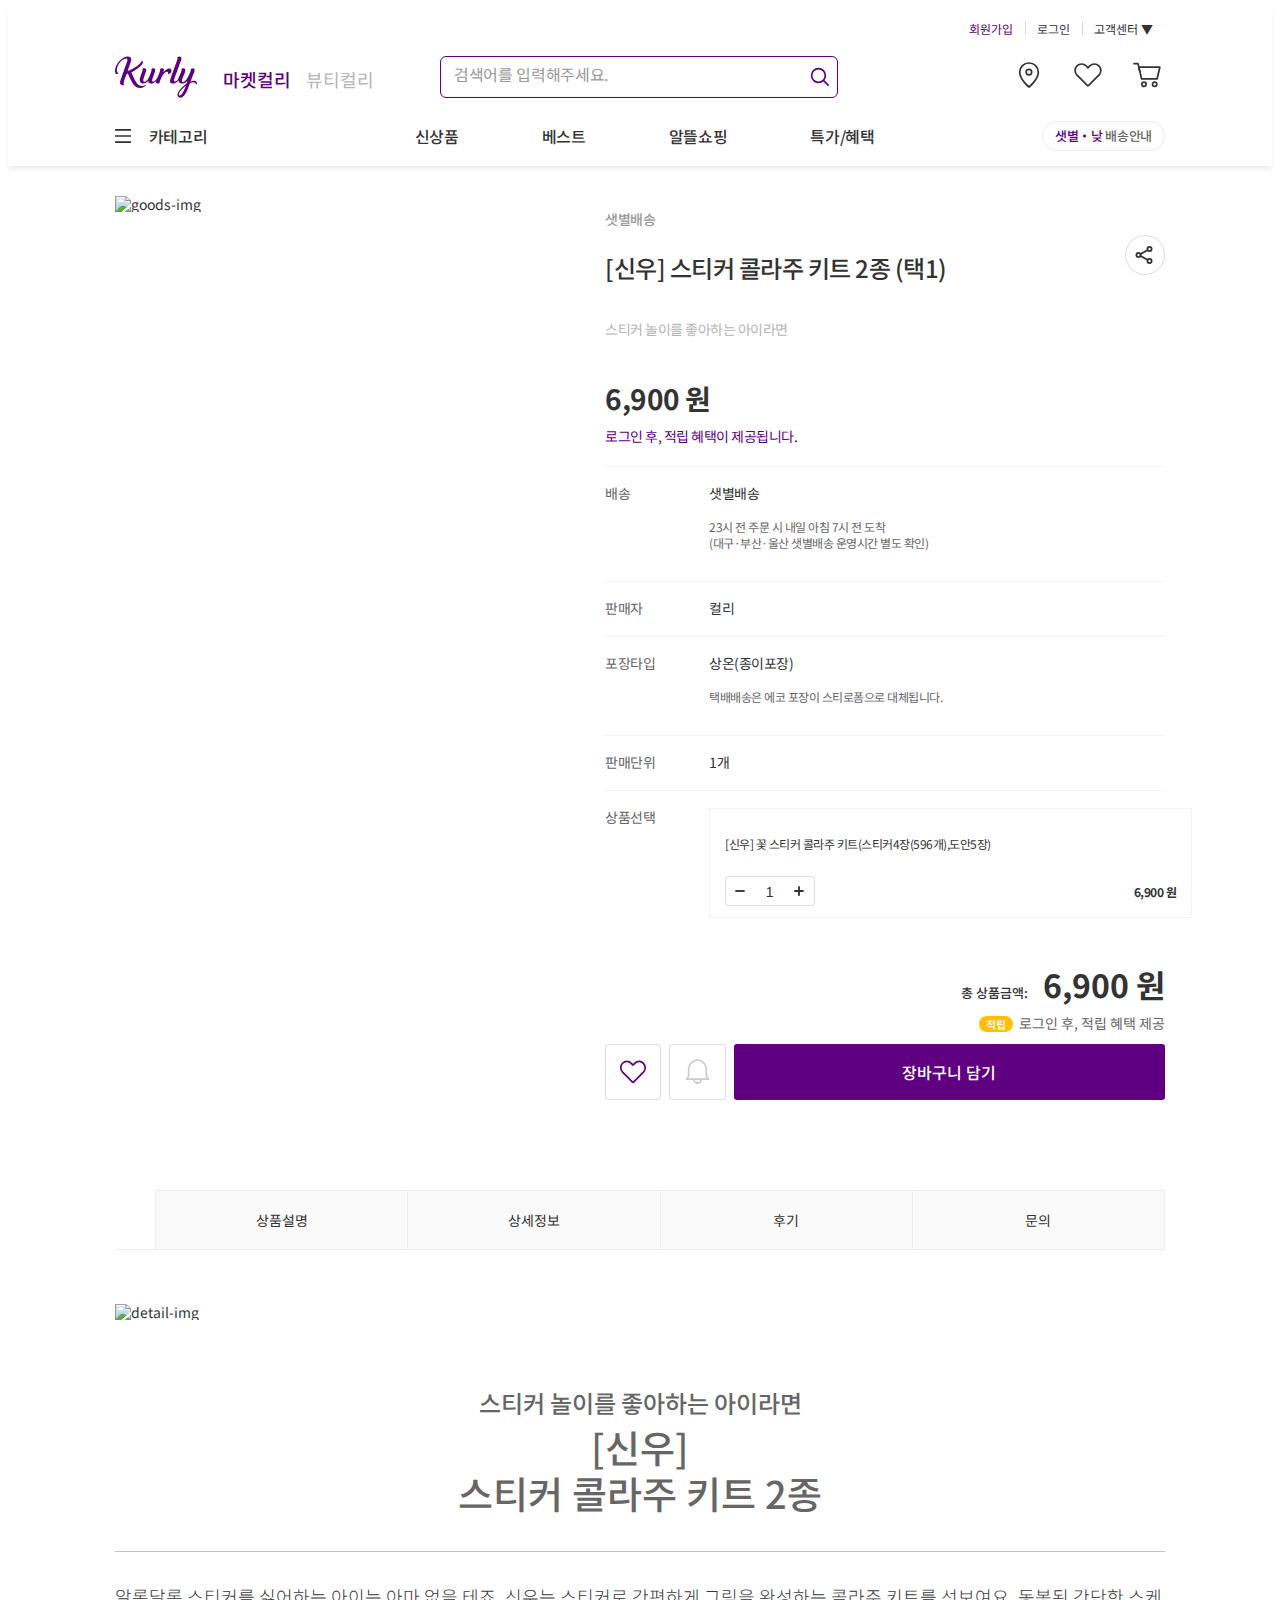
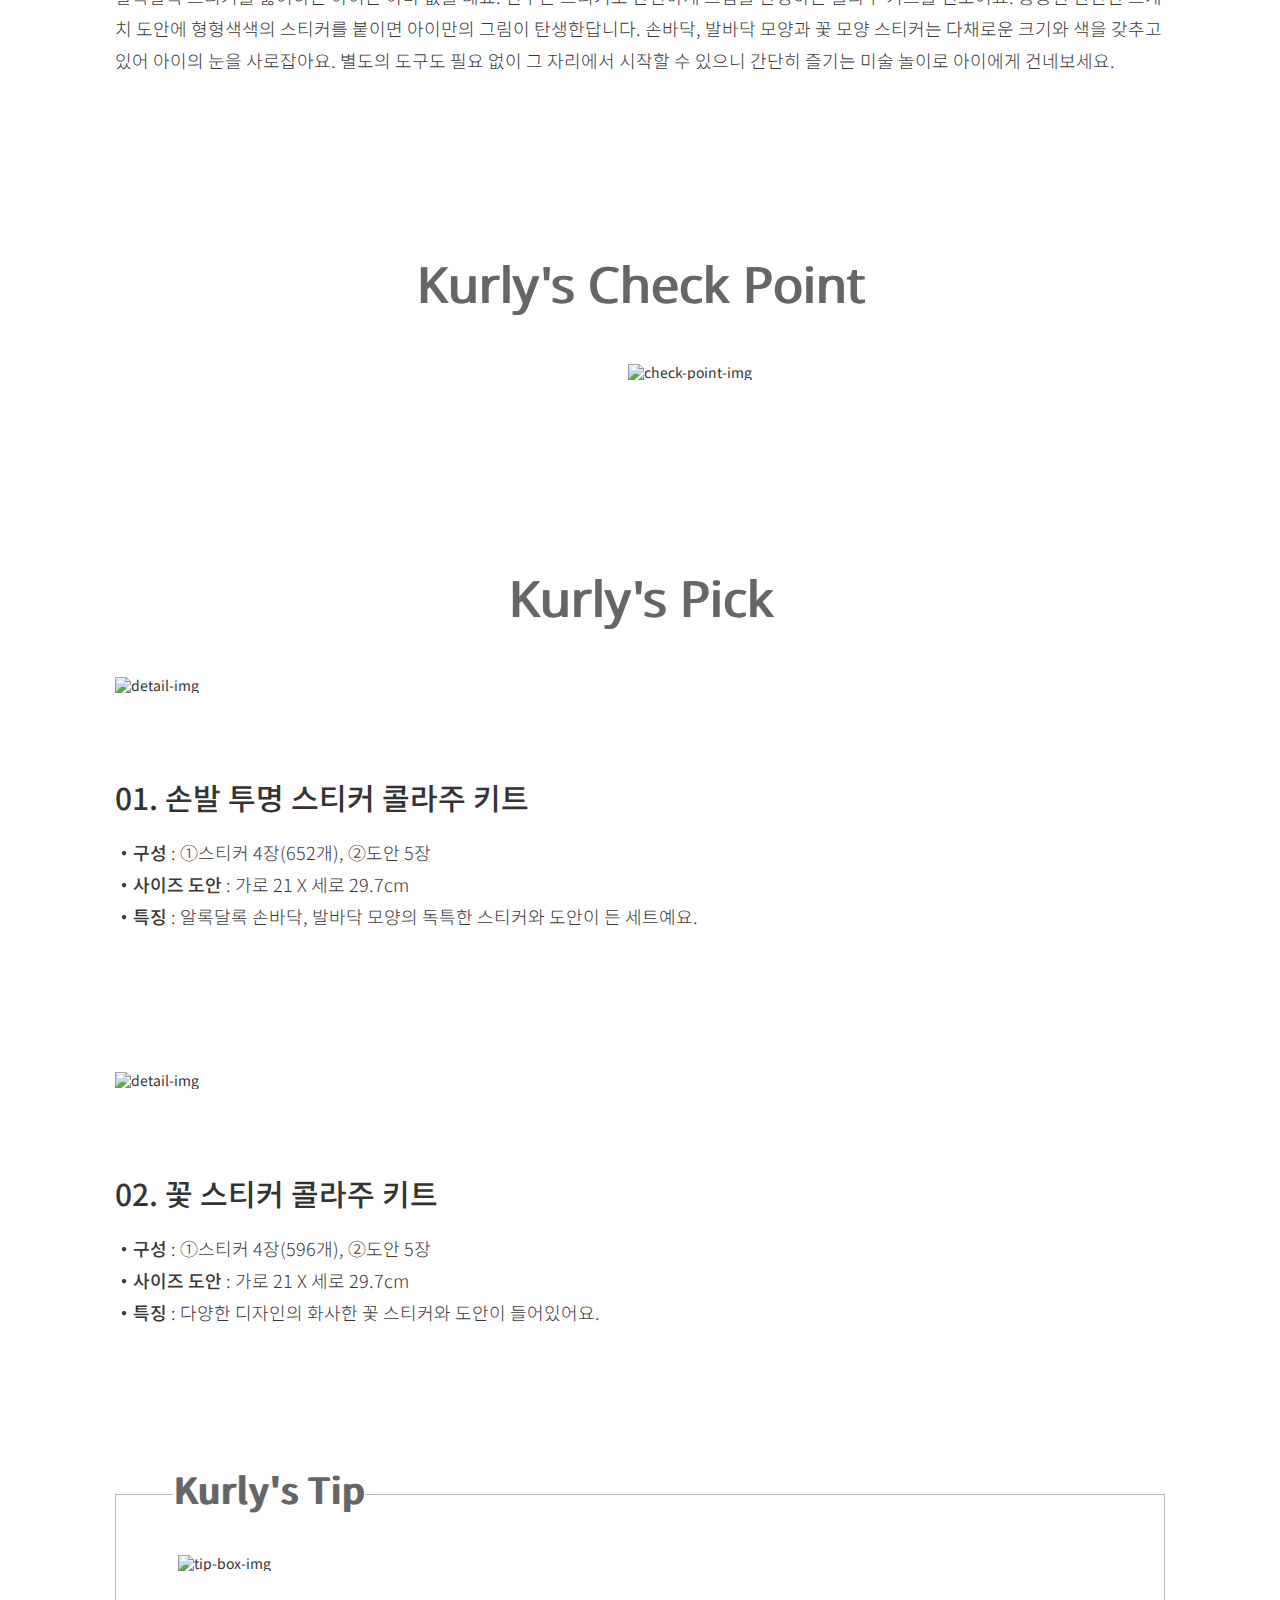
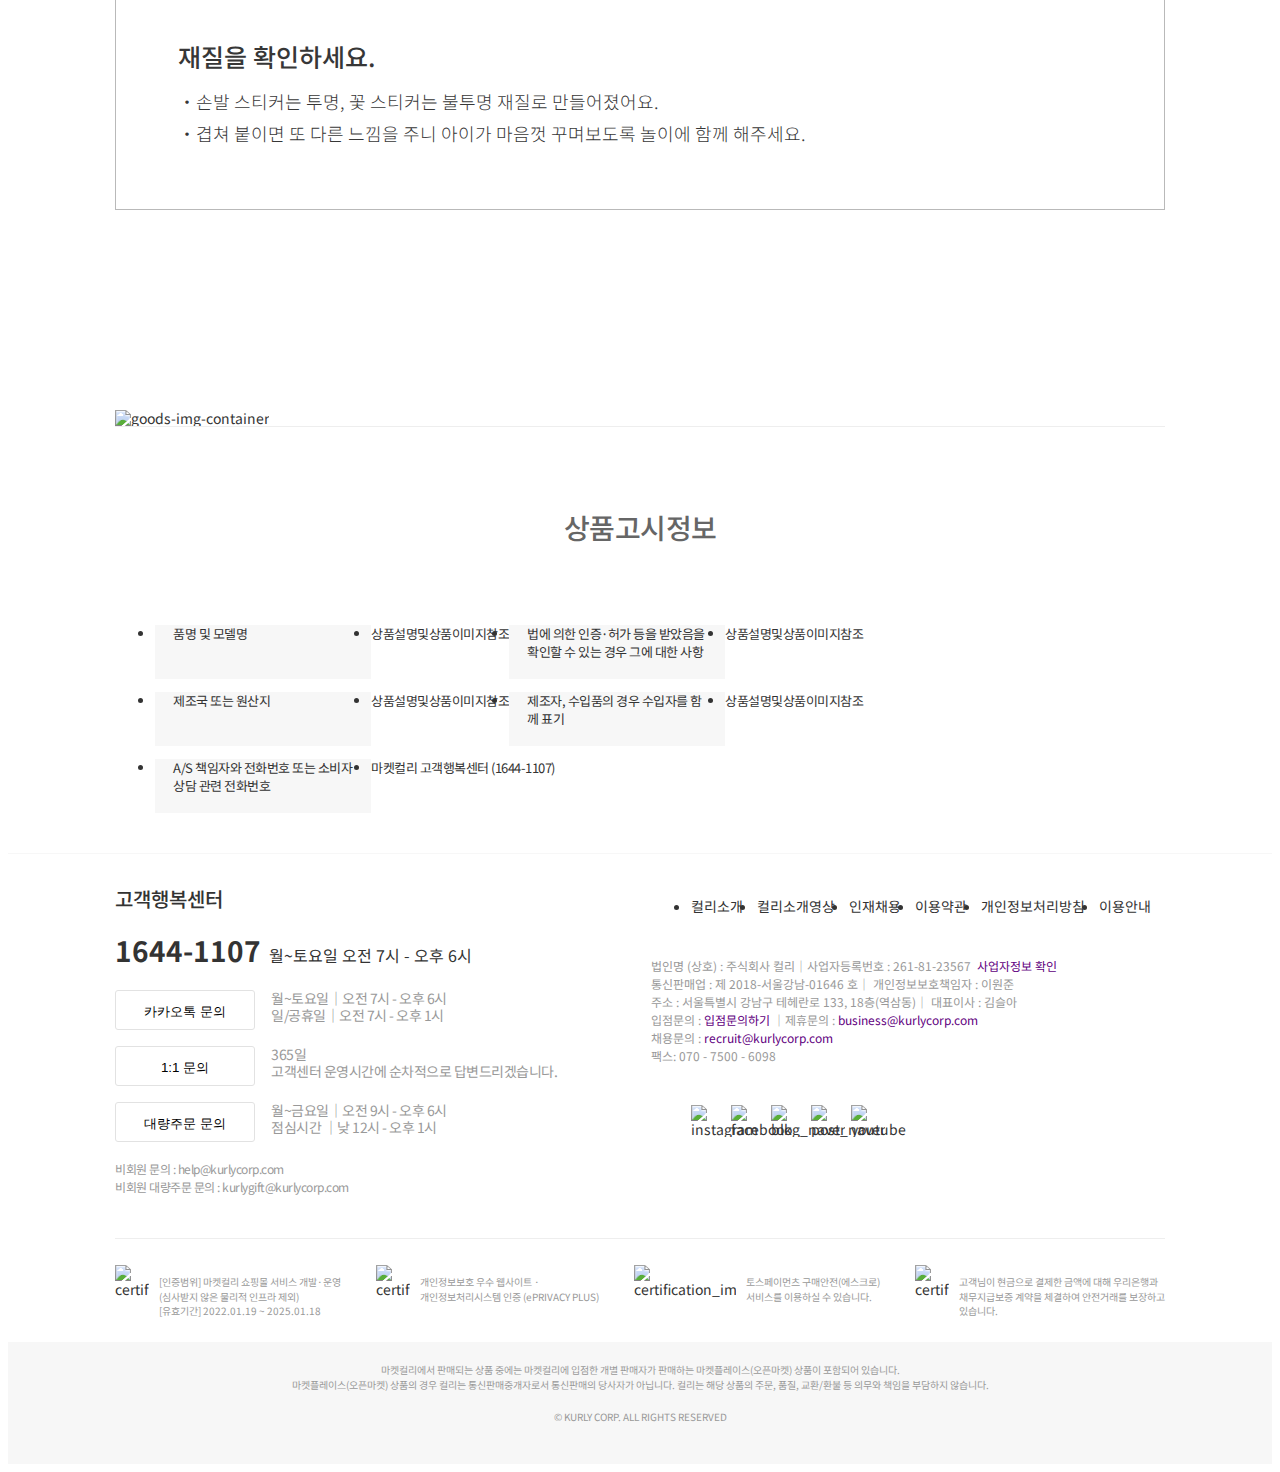
==== commit c79e9592: "상품고시정보 ing" ====
--- a/pages/goods.html
+++ b/pages/goods.html
@@ -247,6 +247,27 @@
             <div class="goods-img-container">
                 <img src="https://img-cf.kurly.com/shop/data/goodsview/20210106/gv30000149619_1.jpg" alt="goods-img-container">
             </div>
+            <div class="notice-info">
+                <h3>상품고시정보</h3>
+                <div class="info-table">
+                    <ul class="info-table-tr">
+                        <li>품명 및 모델명</li>
+                        <li>상품설명및상품이미지참조</li>
+                        <li>법에 의한 인증·허가 등을 받았음을 확인할 수 있는 경우 그에 대한 사항</li>
+                        <li>상품설명및상품이미지참조</li>
+                    </ul>
+                    <ul class="info-table-tr">
+                        <li>제조국 또는 원산지</li>
+                        <li>상품설명및상품이미지참조</li>
+                        <li>제조자, 수입품의 경우 수입자를 함께 표기</li>
+                        <li>상품설명및상품이미지참조</li>
+                    </ul>
+                    <ul class="info-table-tr">
+                        <li>A/S 책임자와 전화번호 또는 소비자상담 관련 전화번호</li>
+                        <li>마켓컬리 고객행복센터 (1644-1107)</li>
+                    </ul>
+                </div>
+            </div>
         </div>
     </sectcion>
 
--- a/css/goods.css
+++ b/css/goods.css
@@ -413,6 +413,40 @@
     letter-spacing: 0px;
 }
 .detail .goods-img-container{
-    margin: 200px 0;
+    margin-top: 200px;
+    margin-bottom: 80px;
     border-bottom: 1px solid rgb(238, 238, 238);
+}
+.detail .notice-info{
+    width: 100%;
+}
+.detail .notice-info h3{
+    font-weight: 500;
+    font-size: 28px;
+    line-height: 41px;
+    text-align: center;
+    letter-spacing: -0.5px;
+    color: rgb(102, 102, 102);
+}
+.detail .notice-info .info-table{
+    width: 100%;
+    padding-top: 36px;
+    font-size: 13px;
+    line-height: 18px;
+    letter-spacing: -0.5px;
+}
+.detail .notice-info .info-table .info-table-tr{
+    display: flex;
+}
+.detail .notice-info .info-table .info-table-tr li:nth-child(odd){
+    width: 180px;
+    padding: 0px 18px 18px;
+    background-color: rgb(247, 247, 247);
+    word-break: break-all;
+}
+.detail .notice-info .info-table .notice-info-table li:nth-child(even){
+    display: flex;
+    width: 325px;
+    padding: 0px 18px 18px;
+    color: rgb(102, 102, 102);
 }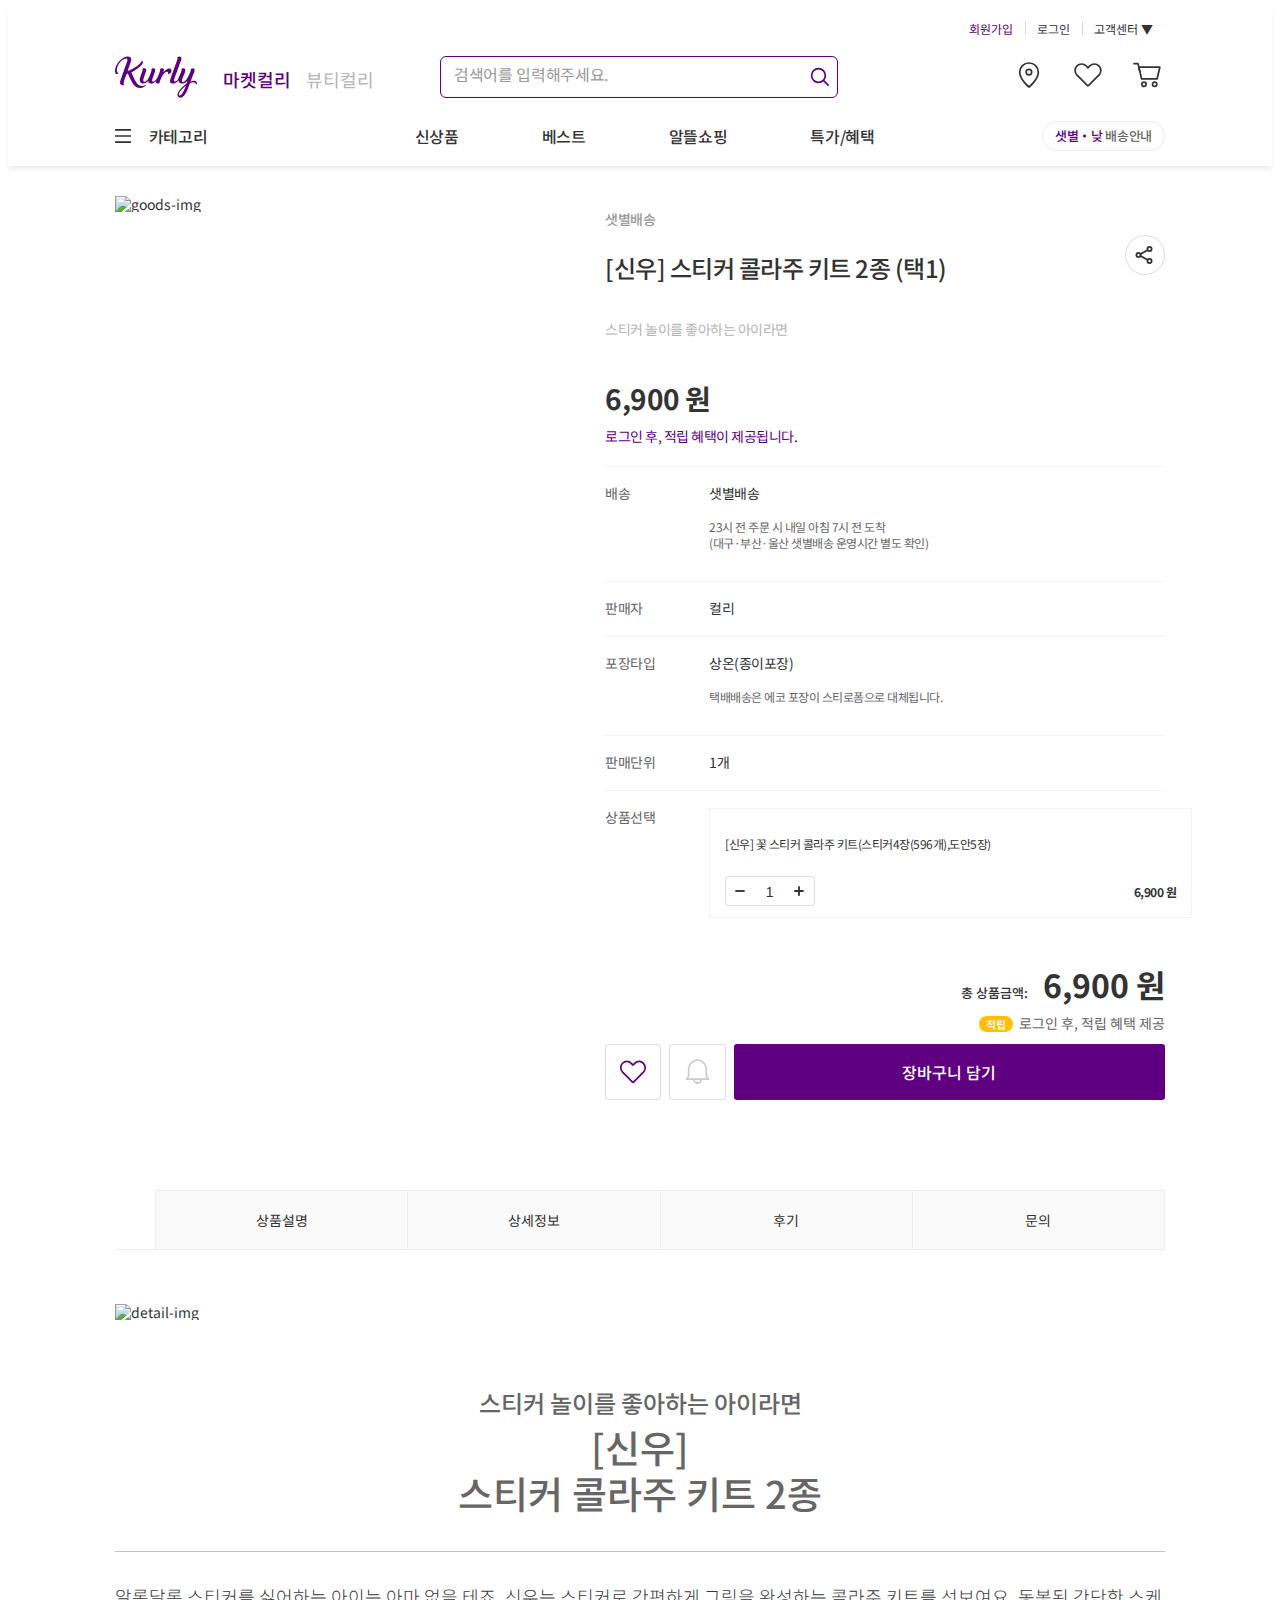
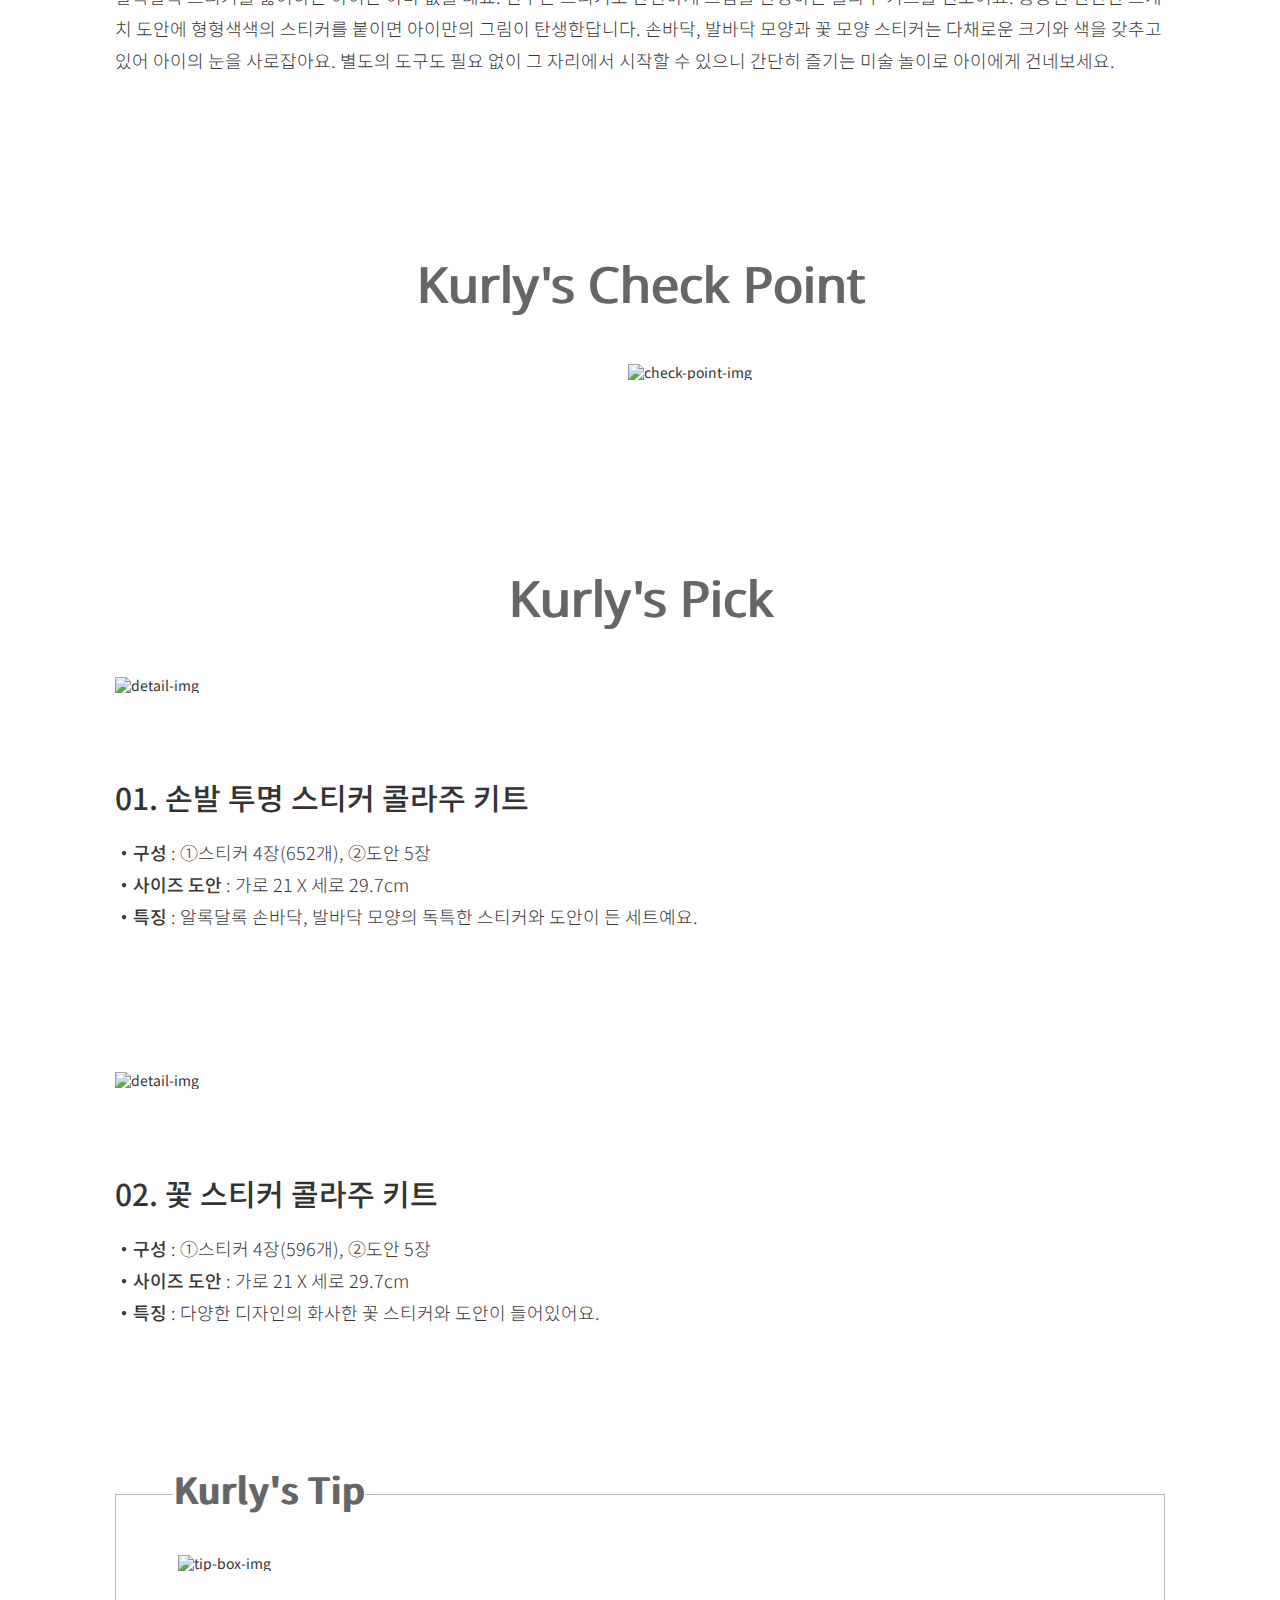
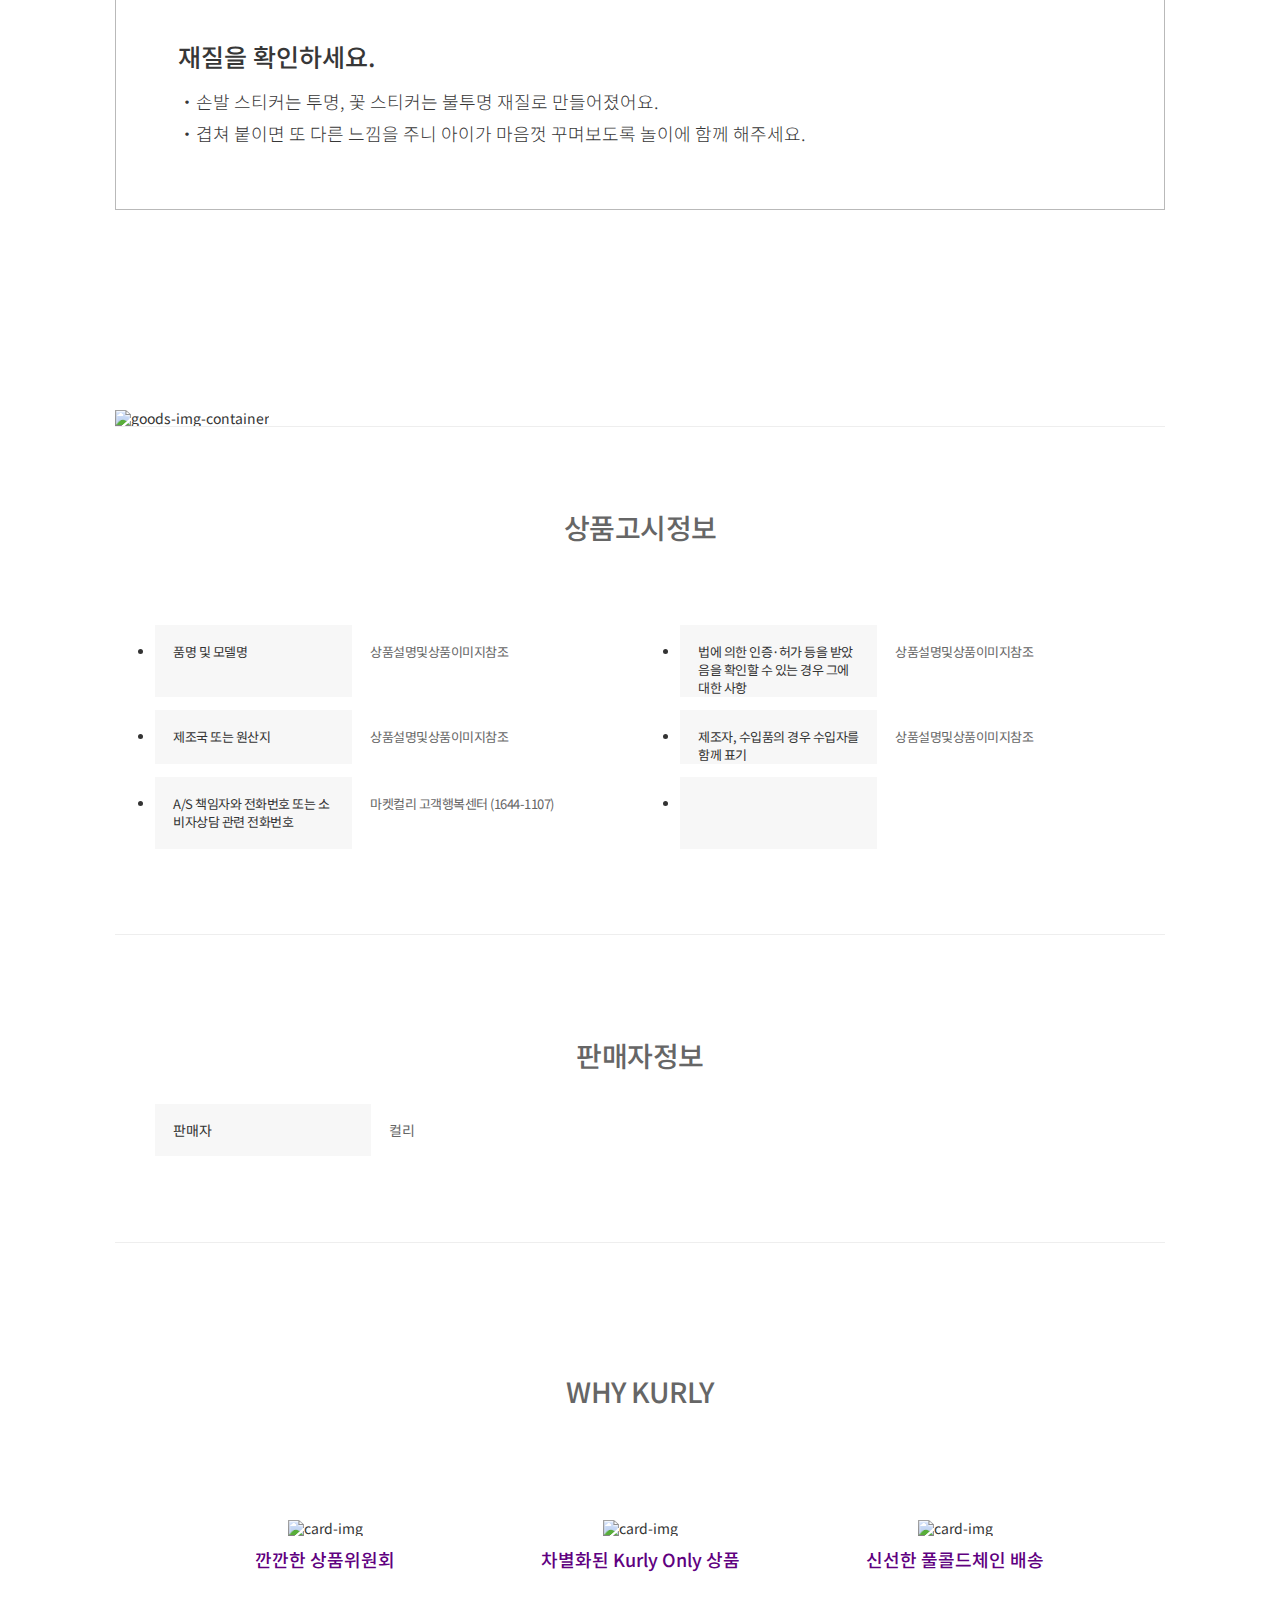
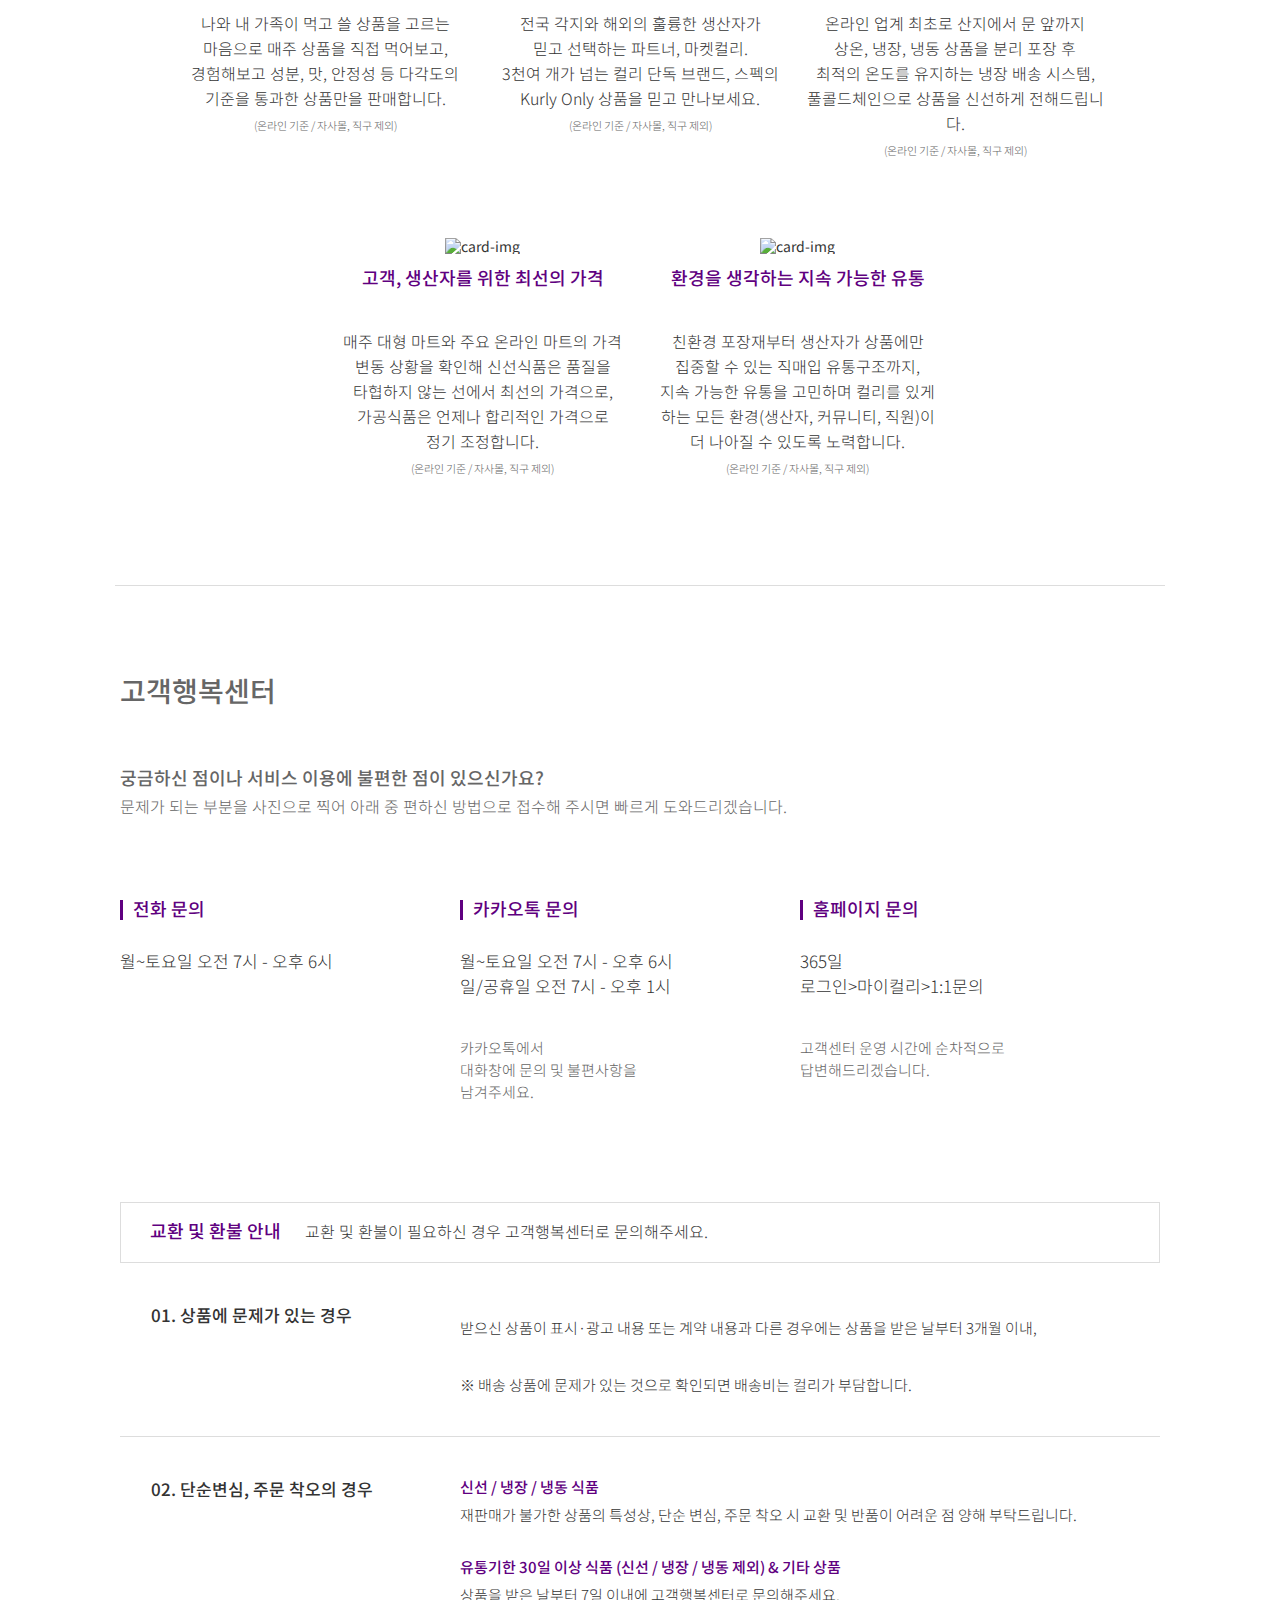
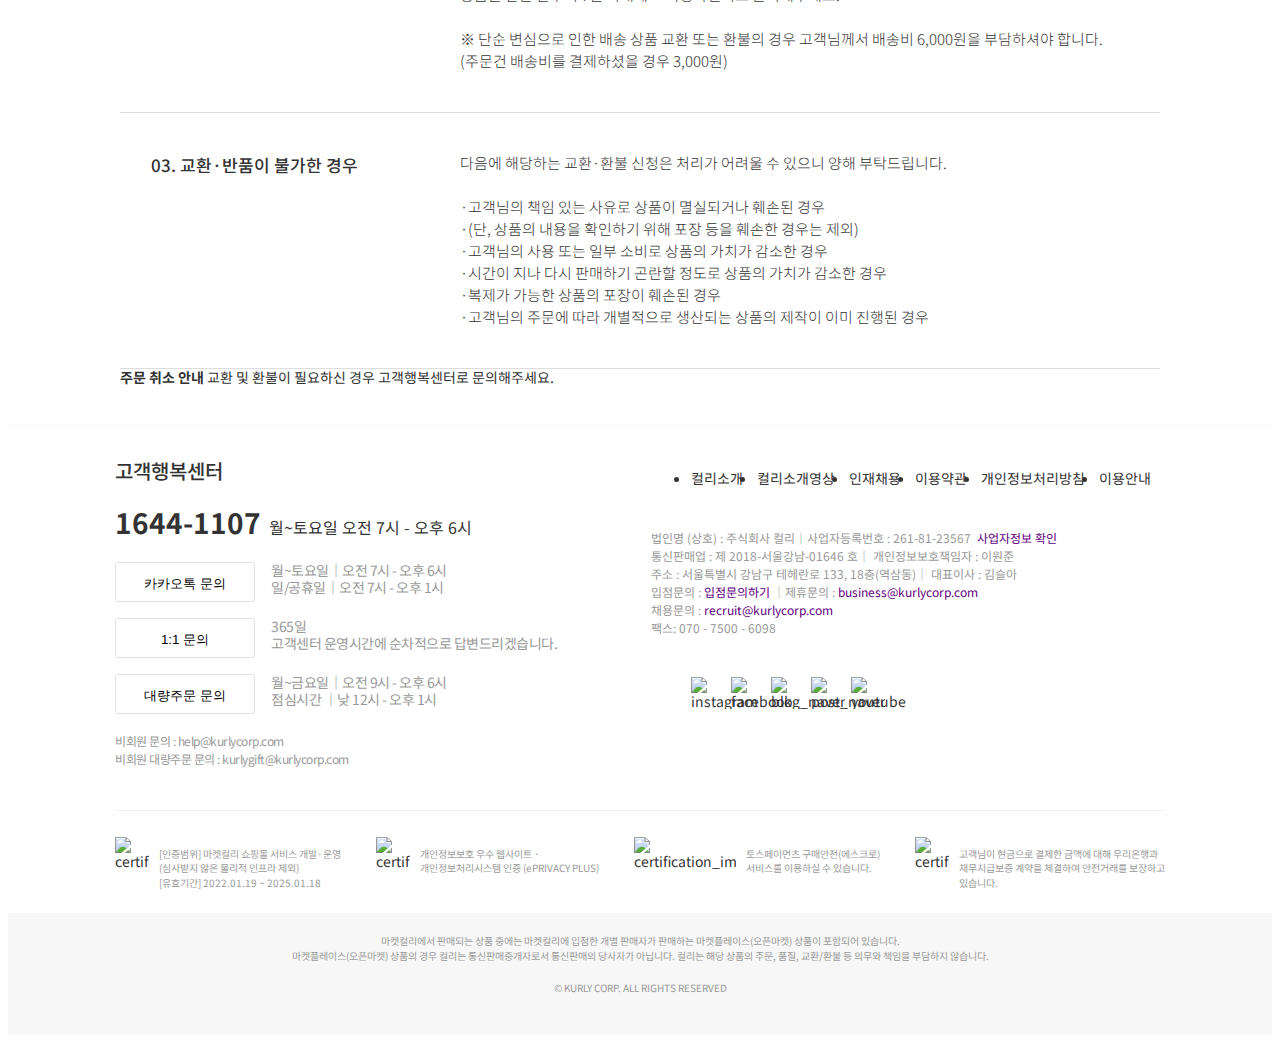
==== commit 57bba4c5: "상세 페이지 마무리" ====
--- a/pages/goods.html
+++ b/pages/goods.html
@@ -265,12 +265,186 @@
                     <ul class="info-table-tr">
                         <li>A/S 책임자와 전화번호 또는 소비자상담 관련 전화번호</li>
                         <li>마켓컬리 고객행복센터 (1644-1107)</li>
+                        <li></li>
+                        <li></li>
                     </ul>
+                </div>
+            </div>
+            <div class="seller-info">
+                <h3>판매자정보</h3>
+                <ul>
+                    <li>판매자</li>
+                    <li>컬리</li>
+                </ul>
+            </div>
+
+            <div class="why-kurly">
+                <h3>WHY KURLY</h3>
+                <div class="card-container">
+                    <div class="card">
+                        <div class="card-img-container">
+                            <img src="https://res.kurly.com/pc/ico/1910/01_check.svg" alt="card-img">
+                        </div>
+                        <span class="card-title">깐깐한 상품위원회</span>
+                        <p>
+                            나와 내 가족이 먹고 쓸 상품을 고르는<br>
+                            마음으로 매주 상품을 직접 먹어보고,<br>
+                            경험해보고 성분, 맛, 안정성 등 다각도의<br>
+                            기준을 통과한 상품만을 판매합니다.<br>
+                            <span>(온라인 기준 / 자사몰, 직구 제외)</span>
+                        </p>
+                    </div>
+                    <div class="card">
+                        <div class="card-img-container">
+                            <img src="https://res.kurly.com/pc/ico/1910/02_only.svg" alt="card-img">
+                        </div>
+                        <span class="card-title">차별화된 Kurly Only 상품</span>
+                        <p>
+                            전국 각지와 해외의 훌륭한 생산자가<br>
+                            믿고 선택하는 파트너, 마켓컬리.<br>
+                            3천여 개가 넘는 컬리 단독 브랜드, 스펙의<br>
+                            Kurly Only 상품을 믿고 만나보세요.<br>
+                            <span>(온라인 기준 / 자사몰, 직구 제외)</span>
+                        </p>
+                    </div>
+                    <div class="card">
+                        <div class="card-img-container">
+                            <img src="https://res.kurly.com/pc/ico/1910/03_cold.svg" alt="card-img">
+                        </div>
+                        <span class="card-title">신선한 풀콜드체인 배송</span>
+                        <p>
+                            온라인 업계 최초로 산지에서 문 앞까지<br>
+                            상온, 냉장, 냉동 상품을 분리 포장 후<br>
+                            최적의 온도를 유지하는 냉장 배송 시스템,<br>
+                            풀콜드체인으로 상품을 신선하게 전해드립니다.<br>
+                            <span>(온라인 기준 / 자사몰, 직구 제외)</span>
+                        </p>
+                    </div>
+                    <div class="card">
+                        <div class="card-img-container">
+                            <img src="https://res.kurly.com/pc/ico/1910/04_price.svg" alt="card-img">
+                        </div>
+                        <span class="card-title">고객, 생산자를 위한 최선의 가격</span>
+                        <p>
+                            매주 대형 마트와 주요 온라인 마트의 가격<br>
+                            변동 상황을 확인해 신선식품은 품질을<br>
+                            타협하지 않는 선에서 최선의 가격으로,<br>
+                            가공식품은 언제나 합리적인 가격으로<br>
+                            정기 조정합니다.<br>
+                            <span>(온라인 기준 / 자사몰, 직구 제외)</span>
+                        </p>
+                    </div>
+                    <div class="card">
+                        <div class="card-img-container">
+                            <img src="https://res.kurly.com/pc/ico/1910/05_eco.svg" alt="card-img">
+                        </div>
+                        <span class="card-title">환경을 생각하는 지속 가능한 유통</span>
+                        <p>
+                            친환경 포장재부터 생산자가 상품에만<br>
+                            집중할 수 있는 직매입 유통구조까지,<br>
+                            지속 가능한 유통을 고민하며 컬리를 있게<br>
+                            하는 모든 환경(생산자, 커뮤니티, 직원)이<br>
+                            더 나아질 수 있도록 노력합니다.<br>
+                            <span>(온라인 기준 / 자사몰, 직구 제외)</span>
+                        </p>
+                    </div>
+                </div>
+            </div>
+
+            <div class="customer-center">
+                <div class="center-top">
+                    <h3>고객행복센터</h3>
+                    <p>
+                        궁금하신 점이나 서비스 이용에 불편한 점이 있으신가요?<br>
+                        <span>문제가 되는 부분을 사진으로 찍어 아래 중 편하신 방법으로 접수해 주시면 빠르게 도와드리겠습니다.</span>
+                    </p>
+                </div>
+                <div class="center-contact">
+                    <div class="contact-call">
+                        <span>전화 문의</span>
+                        <p>
+                            월~토요일 오전 7시 - 오후 6시
+                        </p>
+                    </div>
+                    <div class="contact-kakao">
+                        <span>카카오톡 문의</span>
+                        <p>
+                            월~토요일 오전 7시 - 오후 6시<br>
+                            일/공휴일 오전 7시 - 오후 1시
+                        </p>
+                        <p class="contact-text">
+                            카카오톡에서<br>
+                            대화창에 문의 및 불편사항을<br>
+                            남겨주세요.
+                        </p>
+                    </div>
+                    <div class="contact-homepage">
+                        <span>홈페이지 문의</span>
+                        <p>
+                            365일<br>
+                            로그인>마이컬리>1:1문의
+                        </p>
+                        <p class="contact-text">
+                            고객센터 운영 시간에 순차적으로<br>
+                            답변해드리겠습니다.
+                        </p>
+                    </div>
+                </div>
+                <div class="center-return">     
+                    <div class="return-box">
+                        <strong class="return-strong">교환 및 환불 안내</strong>
+                        <span>교환 및 환불이 필요하신 경우 고객행복센터로 문의해주세요.</span>
+                    </div>                              
+                    <div class="return-case">
+                        <div class="case-left">
+                            <strong class="case-strong">01. 상품에 문제가 있는 경우</strong>
+                        </div>
+                        <div class="case-right">
+                            <p>받으신 상품이 표시·광고 내용 또는 계약 내용과 다른 경우에는 상품을 받은 날부터 3개월 이내,</p>
+                            ※ 배송 상품에 문제가 있는 것으로 확인되면 배송비는 컬리가 부담합니다.
+                        </div>
+                    </div>
+                    <div class="return-case">
+                        <div class="case-left">
+                            <strong class="case-strong">02. 단순변심, 주문 착오의 경우</strong>
+                        </div>
+                        <div class="case-right">
+                            <strong class="strong-right">신선 / 냉장 / 냉동 식품</strong>
+                            재판매가 불가한 상품의 특성상, 단순 변심, 주문 착오 시 교환 및 반품이 어려운 점 양해 부탁드립니다.<br>
+                            <strong class="strong-right2">유통기한 30일 이상 식품 (신선 / 냉장 / 냉동 제외) & 기타 상품</strong>
+                            상품을 받은 날부터 7일 이내에 고객행복센터로 문의해주세요.<br><br>
+                            ※ 단순 변심으로 인한 배송 상품 교환 또는 환불의 경우 고객님께서 배송비 6,000원을 부담하셔야 합니다.<br>
+                            (주문건 배송비를 결제하셨을 경우 3,000원)
+                        </div>
+                    </div>          
+                    <div class="return-case">
+                        <div class="case-left">
+                            <strong class="case-strong">03. 교환·반품이 불가한 경우</strong>
+                        </div>
+                        <div class="case-right">
+                            다음에 해당하는 교환·환불 신청은 처리가 어려울 수 있으니 양해 부탁드립니다.<br><br>
+                            ·고객님의 책임 있는 사유로 상품이 멸실되거나 훼손된 경우<br>
+                            ·(단, 상품의 내용을 확인하기 위해 포장 등을 훼손한 경우는 제외)<br>
+                            ·고객님의 사용 또는 일부 소비로 상품의 가치가 감소한 경우<br>
+                            ·시간이 지나 다시 판매하기 곤란할 정도로 상품의 가치가 감소한 경우<br>
+                            ·복제가 가능한 상품의 포장이 훼손된 경우<br>
+                            ·고객님의 주문에 따라 개별적으로 생산되는 상품의 제작이 이미 진행된 경우
+                        </div>
+                    </div>
+                </div>
+                <div class="center-cancel">
+                    <div class="cancel-box">
+                        <strong class="return-strong">주문 취소 안내</strong>
+                        <span>교환 및 환불이 필요하신 경우 고객행복센터로 문의해주세요.</span>
+                    </div>        
+                </div>
+                <div class="center-delivery">
+
                 </div>
             </div>
         </div>
     </sectcion>
-
+  
     <!-- FOOTER -->
     <footer>
         <div class="inner">
--- a/css/goods.css
+++ b/css/goods.css
@@ -419,6 +419,8 @@
 }
 .detail .notice-info{
     width: 100%;
+    padding-bottom: 72px;
+    border-bottom: 1px solid rgb(238, 238, 238);
 }
 .detail .notice-info h3{
     font-weight: 500;
@@ -437,16 +439,227 @@
 }
 .detail .notice-info .info-table .info-table-tr{
     display: flex;
+    width: 100%;
 }
 .detail .notice-info .info-table .info-table-tr li:nth-child(odd){
     width: 180px;
-    padding: 0px 18px 18px;
+    padding: 18px 18px 0 18px;
     background-color: rgb(247, 247, 247);
     word-break: break-all;
 }
-.detail .notice-info .info-table .notice-info-table li:nth-child(even){
+.detail .notice-info .info-table .info-table-tr li:nth-child(even){
     display: flex;
     width: 325px;
-    padding: 0px 18px 18px;
-    color: rgb(102, 102, 102);
+    padding: 18px;
+    color: rgb(102, 102, 102);
+}
+.detail .notice-info .info-table .info-table-tr:nth-child(3) li{
+    padding-bottom: 18px;
+}
+.detail .seller-info{
+    padding: 72px 0;
+    border-bottom: 1px solid rgb(238, 238, 238);
+}
+.detail .seller-info h3{
+    font-weight: 500;
+    font-size: 28px;
+    line-height: 41px;
+    text-align: center;
+    letter-spacing: -0.5px;
+    color: rgb(102, 102, 102);
+}
+.detail .seller-info ul{
+    display: flex;
+}
+.detail .seller-info ul li{
+    list-style: none;
+}
+.detail .seller-info ul li:first-child{
+    width: 180px;
+    padding: 18px;
+    background-color: rgb(247, 247, 247);
+    word-break: break-all;
+}
+.detail .seller-info ul li:last-child{
+    width: 325px;
+    padding: 18px;
+    color: rgb(102, 102, 102);
+}
+.detail .why-kurly{
+    padding: 100px 0 88px;
+}
+.detail .why-kurly h3{
+    font-weight: 500;
+    font-size: 28px;
+    line-height: 41px;
+    text-align: center;
+    letter-spacing: -0.5px;
+    color: rgb(102, 102, 102);
+}
+.detail .why-kurly .card-container{
+    padding-top: 21px;
+    display: flex;
+    flex-wrap: wrap;
+    justify-content: center;
+}
+.detail .why-kurly .card-container .card{
+    width: 315px;
+    padding-top: 59px;
+}
+.detail .why-kurly .card-container .card .card-img-container{
+    display: block;
+    text-align: center;
+}
+.detail .why-kurly .card-container .card img{
+    margin-bottom: 10px;
+}
+.detail .why-kurly .card-container .card .card-title{
+    display: block;
+    text-align: center;
+    font-weight: 500;
+    font-size: 18px;
+    color: rgb(95, 0, 128);
+    line-height: 27px;
+}
+.detail .why-kurly .card-container .card p{
+    font-weight: 300;
+    font-size: 16px;
+    color: rgb(51, 51, 51);
+    line-height: 25px;
+    text-align: center;
+    padding-top: 22px;
+}
+.detail .why-kurly .card-container .card p span{
+    padding-top: 7px;
+    font-size: 11px;
+    color: rgb(102, 102, 102);
+}
+.detail .customer-center{
+    padding: 60px 5px 0px;
+    border-top: 1px solid rgb(221, 221, 221);
+}
+.detail .customer-center .center-top{
+
+}
+.detail .customer-center .center-top h3{
+    font-weight: 500;
+    font-size: 28px;
+    color: rgb(102, 102, 102);
+}
+.detail .customer-center .center-top p{
+    padding-top: 31px;
+    font-weight: 500;
+    font-size: 18px;
+    color: rgb(102, 102, 102);
+    line-height: 23px;
+}
+.detail .customer-center .center-top p span{
+    display: inline-block;
+    padding-top: 6px;
+    font-weight: 300;
+    font-size: 16px;
+}
+.detail .customer-center .center-contact{
+    display: flex;
+    padding: 59px 0px 71px;
+}
+.detail .customer-center .center-contact .contact-call{
+    width: 340px;
+}
+.detail .customer-center .center-contact span{
+    display: block;
+    font-weight: 500;
+    font-size: 18px;
+    color: rgb(95, 0, 128);
+    line-height: 27px;
+}
+.detail .customer-center .center-contact span::before{
+    content: "";
+    display: inline-block;
+    width: 3px;
+    height: 20px;
+    margin: 5px 10px 0px 0px;
+    background-color: rgb(95, 0, 128);
+    vertical-align: top;
+}
+.detail .customer-center .center-contact p{
+    display: block;
+    padding: 9px 0 13px;
+    font-weight: 300;
+    font-size: 17px;
+    line-height: 25px;
+}
+.detail .customer-center .center-contact .contact-text{
+    font-weight: 300;
+    font-size: 15px;
+    color: rgb(102, 102, 102);
+    line-height: 22px;
+}
+.detail .customer-center .center-contact .contact-kakao{
+    width: 340px;
+}
+
+.detail .customer-center .center-contact .contact-homepage{
+    width: 340px;
+}
+.detail .customer-center .center-return{   
+
+    font-weight: 300;
+    font-size: 16px;
+    line-height: 27px;
+}
+.detail .customer-center .center-return .return-box{
+    border: 1px solid rgb(221, 221, 221);
+    padding: 14px 0px 17px;
+}
+.detail .customer-center .center-return .return-strong{
+    width: 179px;
+    padding-left: 29px;
+    font-weight: 500;
+    font-size: 18px;
+    color: rgb(95, 0, 128);
+}
+.detail .customer-center .center-return span{
+    padding-left: 20px;
+}
+.detail .customer-center .center-return .return-case{
+    display: flex;
+    padding: 39px 0px 40px;
+    border-bottom: 1px solid rgb(221, 221, 221);
+}
+.detail .customer-center .center-return .case-strong{
+    padding-left: 31px;
+    font-weight: 500;
+    font-size: 17px;
+    line-height: 25px;
+}
+.detail .customer-center .center-return .return-case .case-left{
+    width: 340px;
+}
+.detail .customer-center .center-return .return-case .case-right{
+    font-weight: 300;
+    font-size: 15px;
+    line-height: 22px;
+}
+.detail .customer-center .center-return .return-case .case-right p{
+    padding-bottom: 20px;
+}
+.detail .customer-center .center-return .return-case .case-right .strong-right{
+    display: block;
+    padding-bottom: 6px;
+    font-weight: 500;
+    font-size: 15px;
+    color: rgb(95, 0, 128);
+    line-height: 22px;
+}
+.detail .customer-center .center-return .return-case .case-right .strong-right2{
+    display: block;
+    padding: 30px 0px 6px;
+    font-weight: 500;
+    font-size: 15px;
+    color: rgb(95, 0, 128);
+    line-height: 22px;
+}
+.detail .customer-center .center-cancel{
+
 }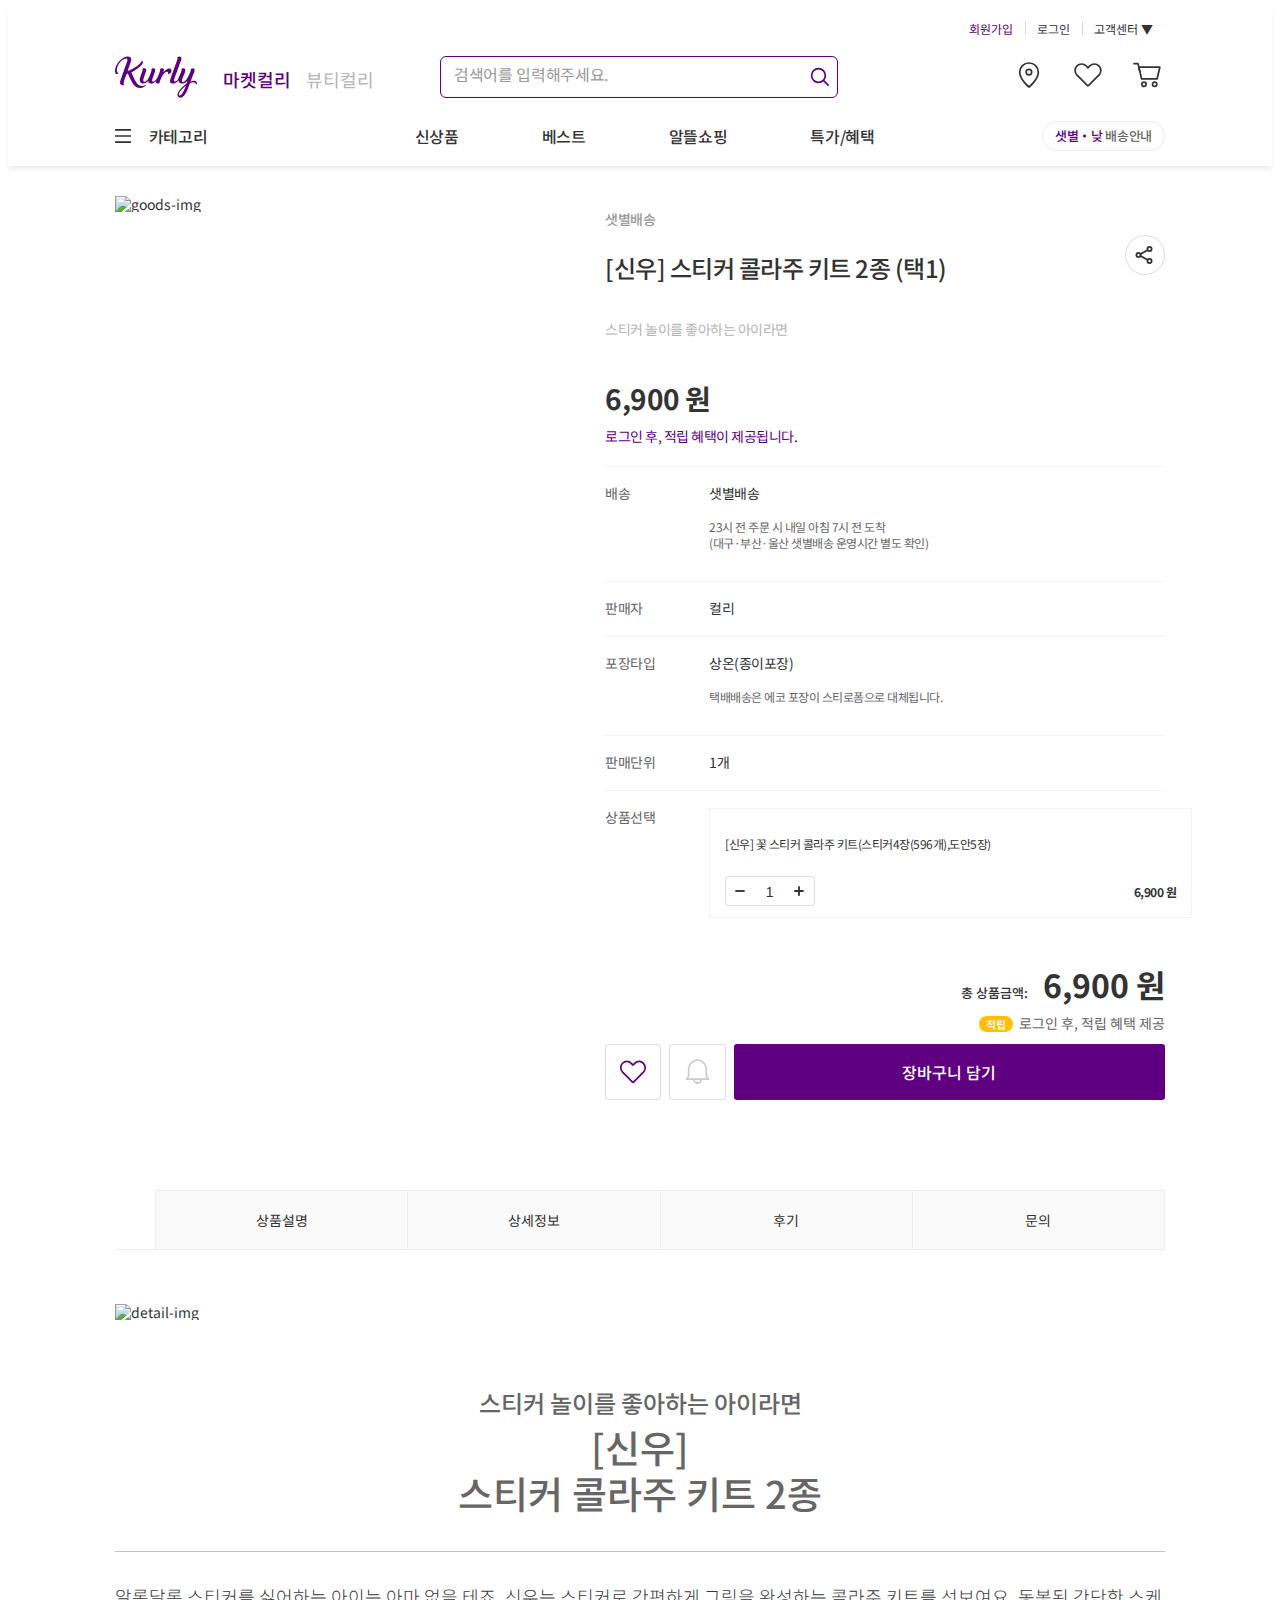
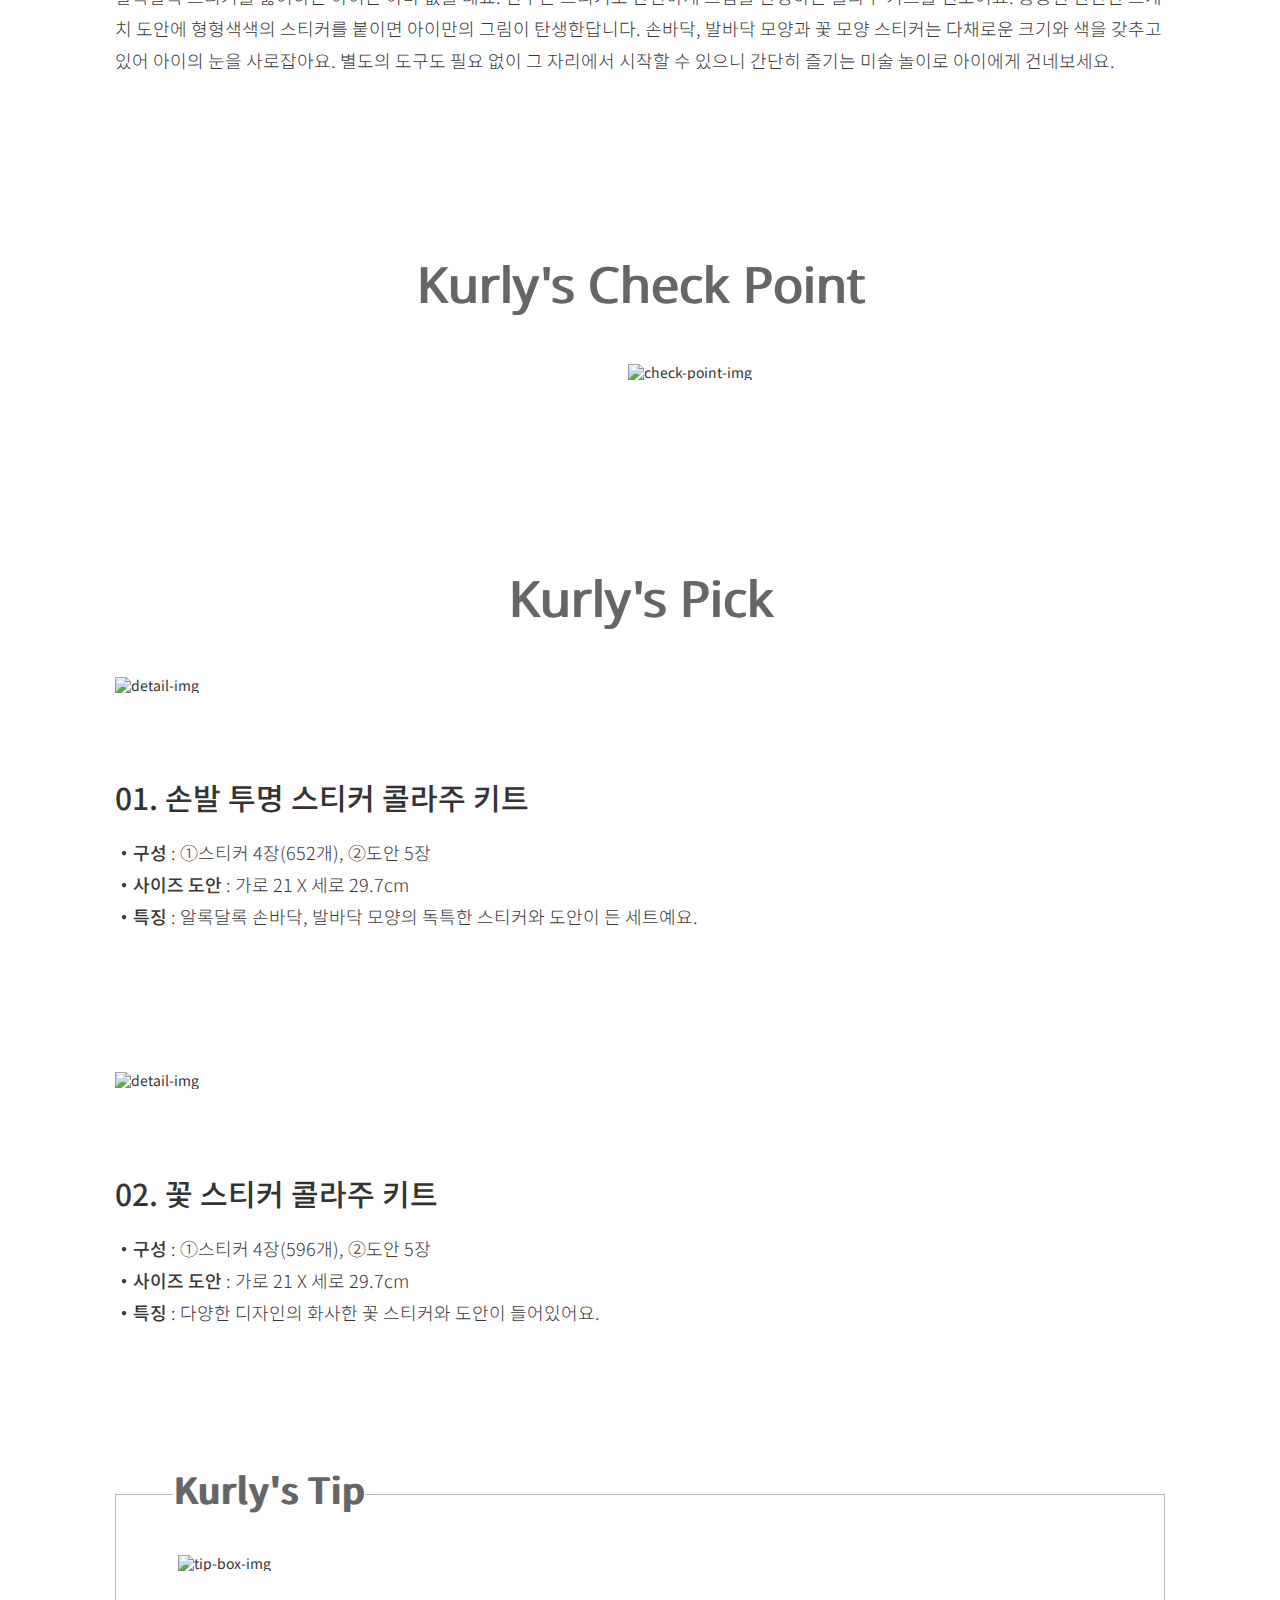
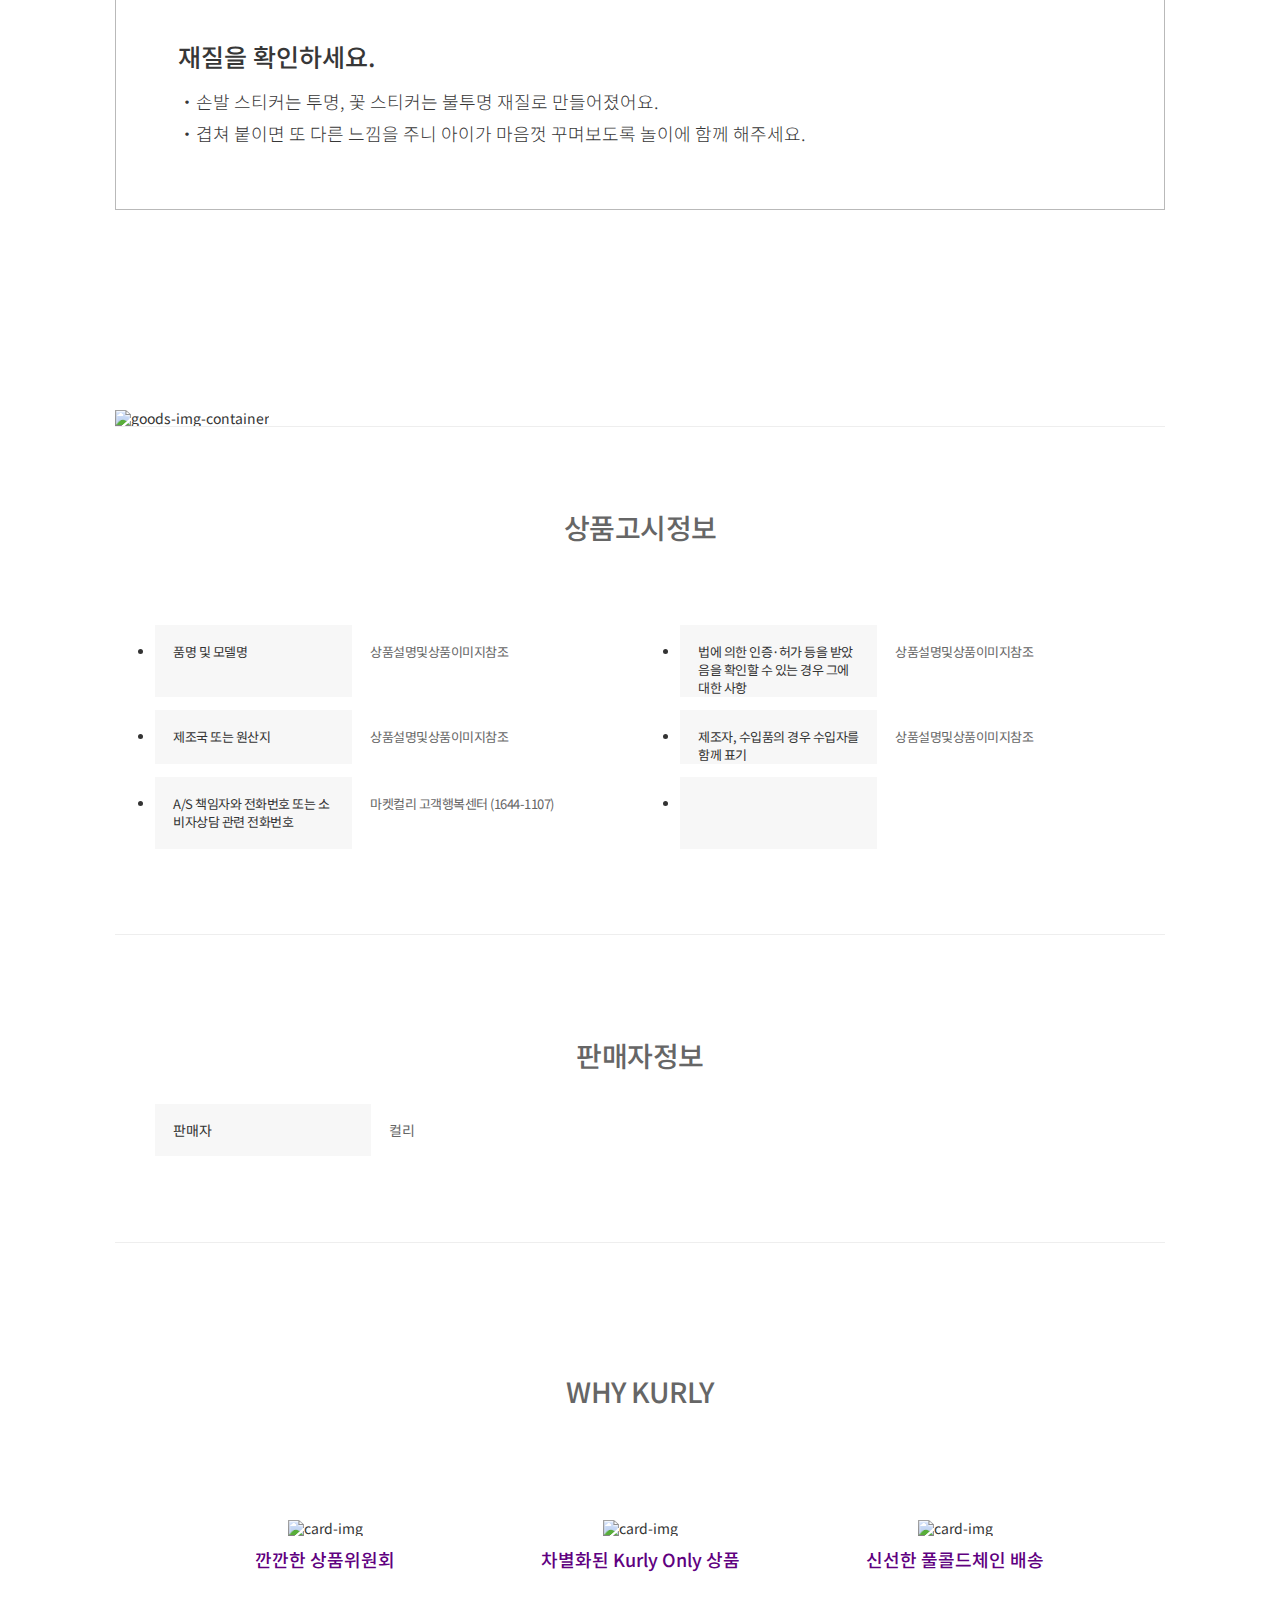
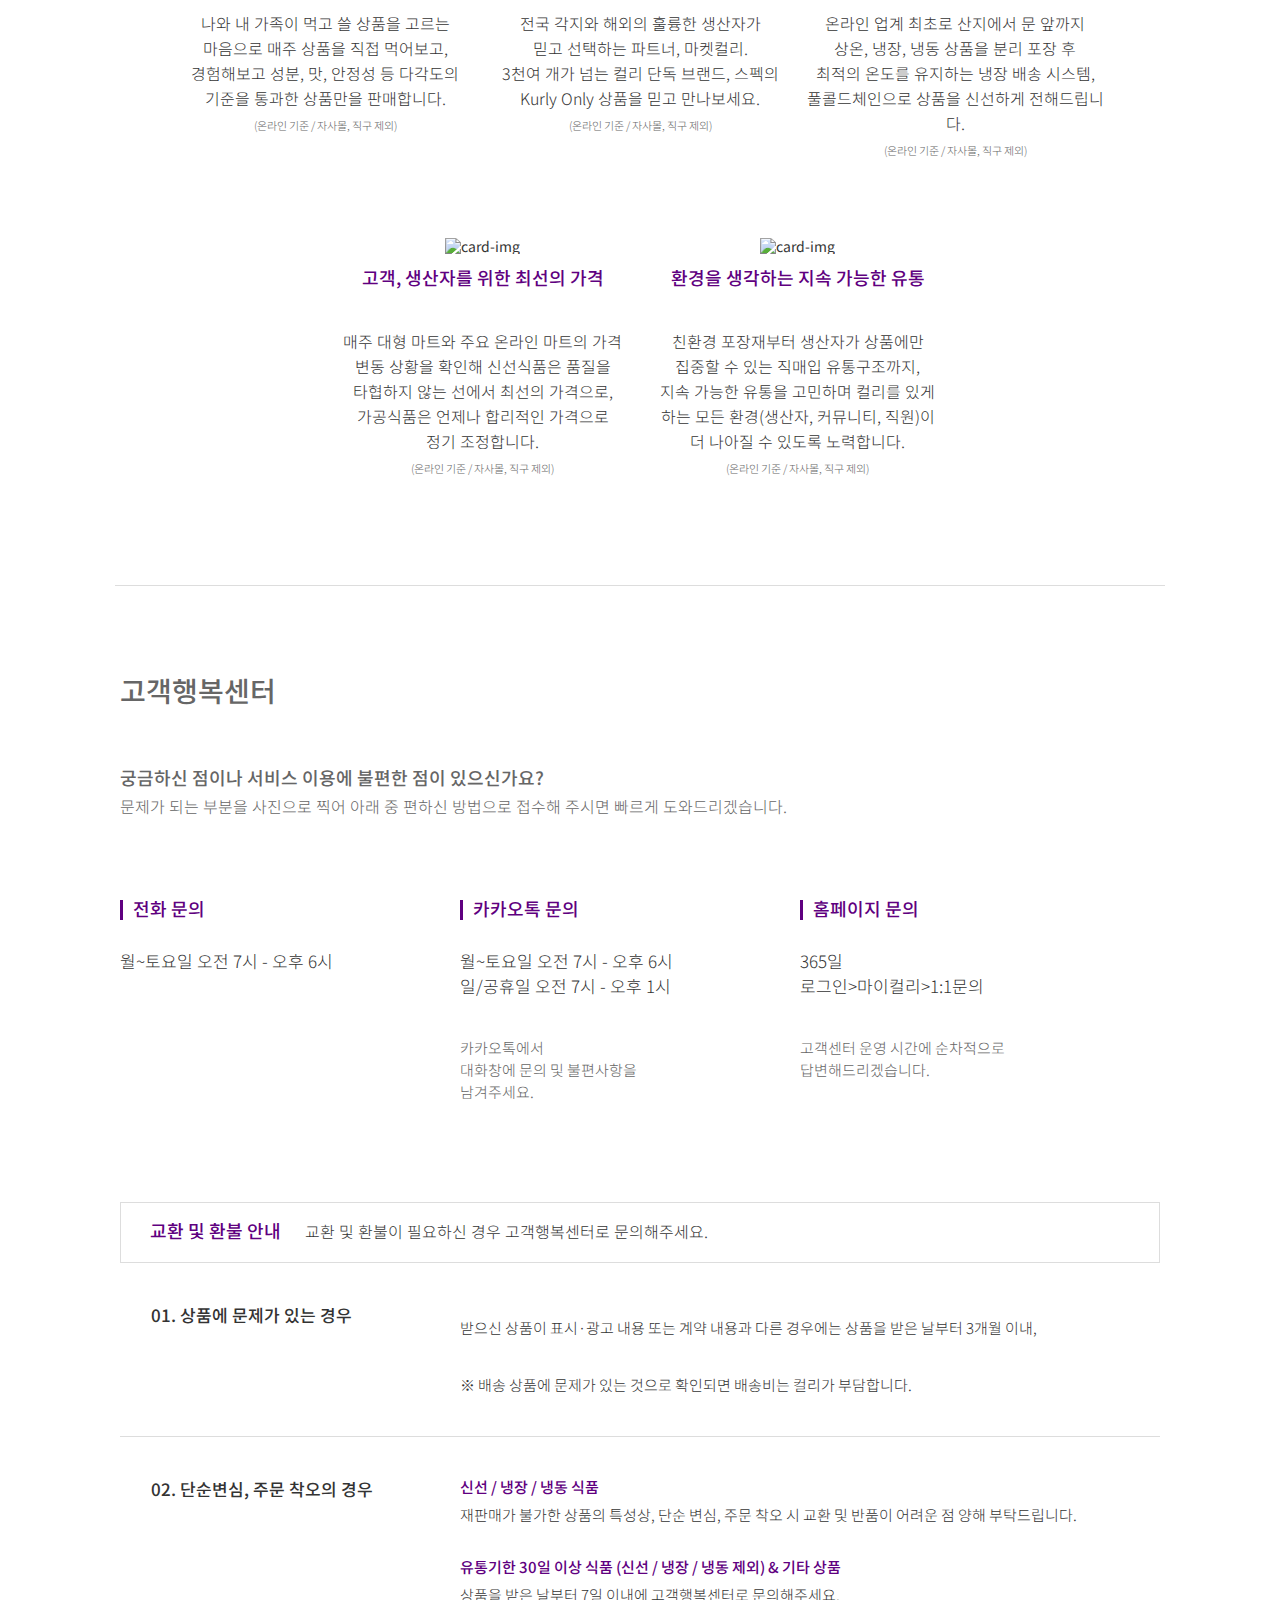
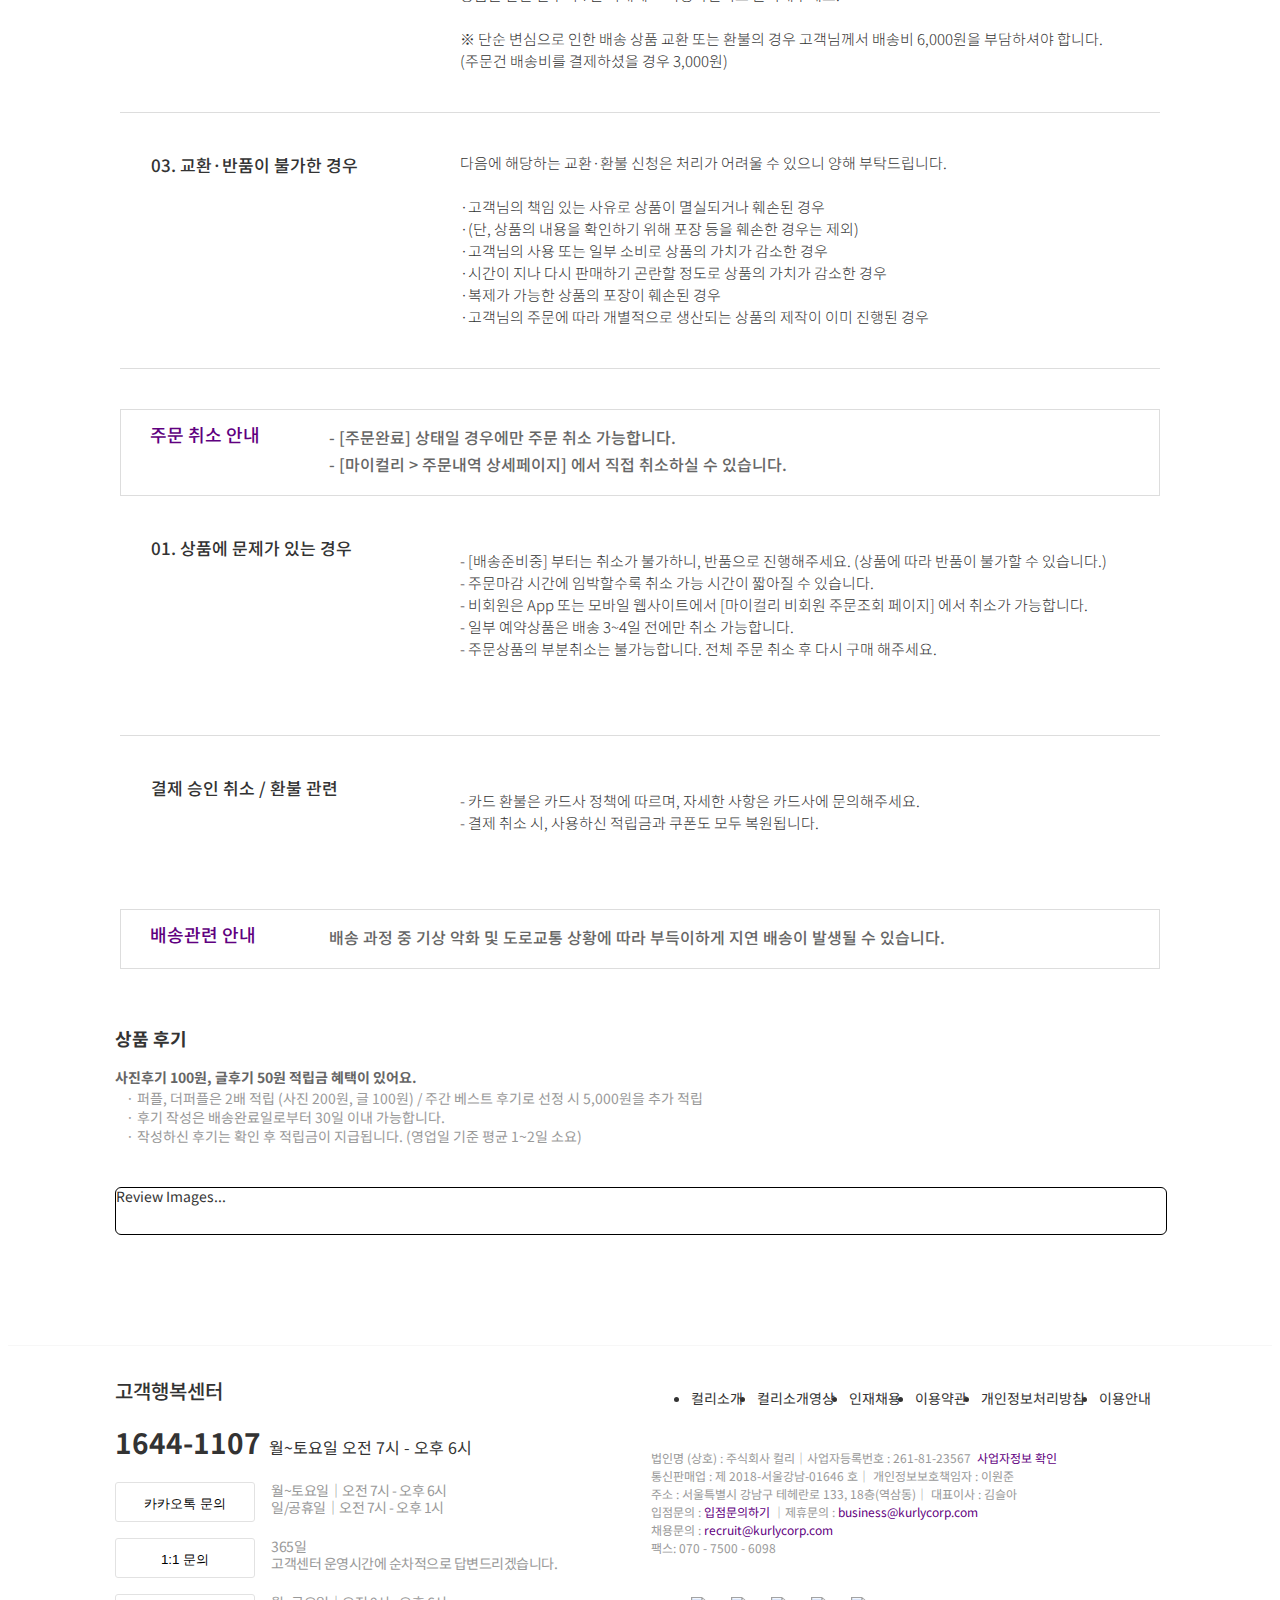
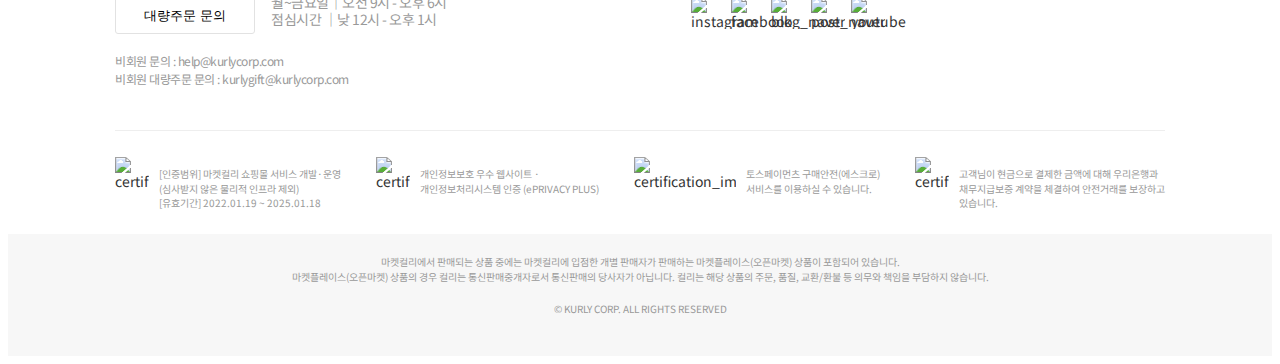
==== commit ff3d0ea4: "상세페이지: 후기, 문의 미완 / 회원가입: 약정 미완" ====
--- a/pages/goods.html
+++ b/pages/goods.html
@@ -4,7 +4,7 @@
     <meta charset="UTF-8">
     <meta http-equiv="X-UA-Compatible" content="IE=edge">
     <meta name="viewport" content="width=device-width, initial-scale=1.0">
-    <title>마켓컬리 상품 상세 페이지</title>
+    <title>상품 상세 페이지</title>
     
     <link rel="icon" href="https://www.kurly.com/favicon.ico">
     <link rel="preconnect" href="https://fonts.googleapis.com">
@@ -395,7 +395,7 @@
                         <strong class="return-strong">교환 및 환불 안내</strong>
                         <span>교환 및 환불이 필요하신 경우 고객행복센터로 문의해주세요.</span>
                     </div>                              
-                    <div class="return-case">
+                    <div class="center-case">
                         <div class="case-left">
                             <strong class="case-strong">01. 상품에 문제가 있는 경우</strong>
                         </div>
@@ -404,7 +404,7 @@
                             ※ 배송 상품에 문제가 있는 것으로 확인되면 배송비는 컬리가 부담합니다.
                         </div>
                     </div>
-                    <div class="return-case">
+                    <div class="center-case">
                         <div class="case-left">
                             <strong class="case-strong">02. 단순변심, 주문 착오의 경우</strong>
                         </div>
@@ -417,7 +417,7 @@
                             (주문건 배송비를 결제하셨을 경우 3,000원)
                         </div>
                     </div>          
-                    <div class="return-case">
+                    <div class="center-case">
                         <div class="case-left">
                             <strong class="case-strong">03. 교환·반품이 불가한 경우</strong>
                         </div>
@@ -434,17 +434,69 @@
                 </div>
                 <div class="center-cancel">
                     <div class="cancel-box">
-                        <strong class="return-strong">주문 취소 안내</strong>
-                        <span>교환 및 환불이 필요하신 경우 고객행복센터로 문의해주세요.</span>
+                        <strong class="cancel-strong">주문 취소 안내</strong>
+                        <div class="cancel-box-right">
+                            - [주문완료] 상태일 경우에만 주문 취소 가능합니다.<br>
+                            - [마이컬리 > 주문내역 상세페이지] 에서 직접 취소하실 수 있습니다.
+                        </div>                           
                     </div>        
+                    <div class="center-case">
+                        <div class="case-left">
+                            <strong class="case-strong">01. 상품에 문제가 있는 경우</strong>
+                        </div>
+                        <div class="case-right">
+                            <p>
+                                - [배송준비중] 부터는 취소가 불가하니, 반품으로 진행해주세요. (상품에 따라 반품이 불가할 수 있습니다.)<br>
+                                - 주문마감 시간에 임박할수록 취소 가능 시간이 짧아질 수 있습니다.<br>
+                                - 비회원은 App 또는 모바일 웹사이트에서 [마이컬리 비회원 주문조회 페이지] 에서 취소가 가능합니다.<br>
+                                - 일부 예약상품은 배송 3~4일 전에만 취소 가능합니다.<br>
+                                - 주문상품의 부분취소는 불가능합니다. 전체 주문 취소 후 다시 구매 해주세요.
+                            </p>
+                            
+                        </div>
+                    </div>
+                    <div class="center-case">
+                        <div class="case-left">
+                            <strong class="case-strong">결제 승인 취소 / 환불 관련</strong>
+                        </div>
+                        <div class="case-right">
+                            <p>
+                                - 카드 환불은 카드사 정책에 따르며, 자세한 사항은 카드사에 문의해주세요.<br>
+                                - 결제 취소 시, 사용하신 적립금과 쿠폰도 모두 복원됩니다.
+                            </p>
+                            
+                        </div>
+                    </div>
                 </div>
                 <div class="center-delivery">
-
+                    <div class="delivery-box">
+                        <strong class="delivery-strong">배송관련 안내</strong>
+                        <div class="delivery-box-right">
+                            배송 과정 중 기상 악화 및 도로교통 상황에 따라 부득이하게 지연 배송이 발생될 수 있습니다.
+                        </div>         
+                    </div>
                 </div>
             </div>
         </div>
     </sectcion>
   
+    <!-- REVIEW -->
+    <section class="review">
+        <div class="inner">
+            <div class="review-head">
+                <h3>상품 후기</h3>
+                <li class="first-line">사진후기 100원, 글후기 50원 적립금 혜택이 있어요.</li>
+                <li>· 퍼플, 더퍼플은 2배 적립 (사진 200원, 글 100원) / 주간 베스트 후기로 선정 시 5,000원을 추가 적립</li>
+                <li>· 후기 작성은 배송완료일로부터 30일 이내 가능합니다.</li>
+                <li>· 작성하신 후기는 확인 후 적립금이 지급됩니다. (영업일 기준 평균 1~2일 소요)</li>
+
+                <div class="review-img-container">
+                    Review Images...
+                </div>
+            </div>
+        </div>
+    </section>
+
     <!-- FOOTER -->
     <footer>
         <div class="inner">
@@ -570,5 +622,6 @@
             <p class="reserved">© KURLY CORP. ALL RIGHTS RESERVED</p>
         </div>
     </footer>
+
 </body>
 </html>--- a/css/goods.css
+++ b/css/goods.css
@@ -622,29 +622,29 @@
 .detail .customer-center .center-return span{
     padding-left: 20px;
 }
-.detail .customer-center .center-return .return-case{
+.detail .customer-center .center-case{
     display: flex;
     padding: 39px 0px 40px;
     border-bottom: 1px solid rgb(221, 221, 221);
 }
-.detail .customer-center .center-return .case-strong{
+.detail .customer-center .case-strong{
     padding-left: 31px;
     font-weight: 500;
     font-size: 17px;
     line-height: 25px;
 }
-.detail .customer-center .center-return .return-case .case-left{
+.detail .customer-center  .center-case .case-left{
     width: 340px;
 }
-.detail .customer-center .center-return .return-case .case-right{
+.detail .customer-center .center-case .case-right{
     font-weight: 300;
     font-size: 15px;
     line-height: 22px;
 }
-.detail .customer-center .center-return .return-case .case-right p{
+.detail .customer-center  .center-case .case-right p{
     padding-bottom: 20px;
 }
-.detail .customer-center .center-return .return-case .case-right .strong-right{
+.detail .customer-center .center-case .case-right .strong-right{
     display: block;
     padding-bottom: 6px;
     font-weight: 500;
@@ -652,7 +652,7 @@
     color: rgb(95, 0, 128);
     line-height: 22px;
 }
-.detail .customer-center .center-return .return-case .case-right .strong-right2{
+.detail .customer-center .center-return .center-case .case-right .strong-right2{
     display: block;
     padding: 30px 0px 6px;
     font-weight: 500;
@@ -661,5 +661,74 @@
     line-height: 22px;
 }
 .detail .customer-center .center-cancel{
-
+    padding-top: 40px;
+}
+.detail .customer-center .center-cancel .cancel-box{
+    border: 1px solid rgb(221, 221, 221);
+    padding: 14px 0px 17px;
+    display: flex;
+}
+.detail .customer-center .center-cancel .cancel-strong{
+    width: 179px;
+    padding-left: 29px;
+    font-weight: 500;
+    font-size: 18px;
+    color: rgb(95, 0, 128);
+}
+.detail .customer-center .center-cancel .cancel-box .cancel-box-right{
+    font-size: 16px;
+    font-weight: 500;
+    color: rgb(102, 102, 102);
+    line-height: 27px;
+}
+.detail .customer-center .center-delivery .delivery-box{
+    border: 1px solid rgb(221, 221, 221);
+    border-top: none;
+    padding: 14px 0px 17px;
+    display: flex;
+}
+.detail .customer-center .center-delivery .delivery-box .delivery-strong{
+    width: 179px;
+    padding-left: 29px;
+    font-weight: 500;
+    font-size: 18px;
+    color: rgb(95, 0, 128);
+}
+.detail .customer-center .center-delivery .delivery-box .delivery-box-right{
+    font-size: 16px;
+    font-weight: 500;
+    color: rgb(102, 102, 102);
+    line-height: 27px;
+}
+
+/* REVIEW */
+.review h3{
+    font-size: 18px;
+    font-weight: bold;
+    line-height: 22px;
+    color: #333;
+}
+.review li{
+    padding-left: 11px;
+    font-weight: 400;
+    color: #999;
+    list-style: none;
+    padding-bottom: 3px;
+}
+.review .first-line{
+    padding-left: 0;
+    font-weight: 700;
+    color: #666;
+    margin-top: 20px;
+    padding-bottom: 5px;
+}
+.review .review-head .review-img-container{
+    display: flex;
+    flex-wrap: nowrap;
+    gap: 3px;
+    width: 100%;
+    border-radius: 6px;
+    padding-bottom: 30px;
+    margin: 40px 0 30px;
+    border: 1px solid black;
 }